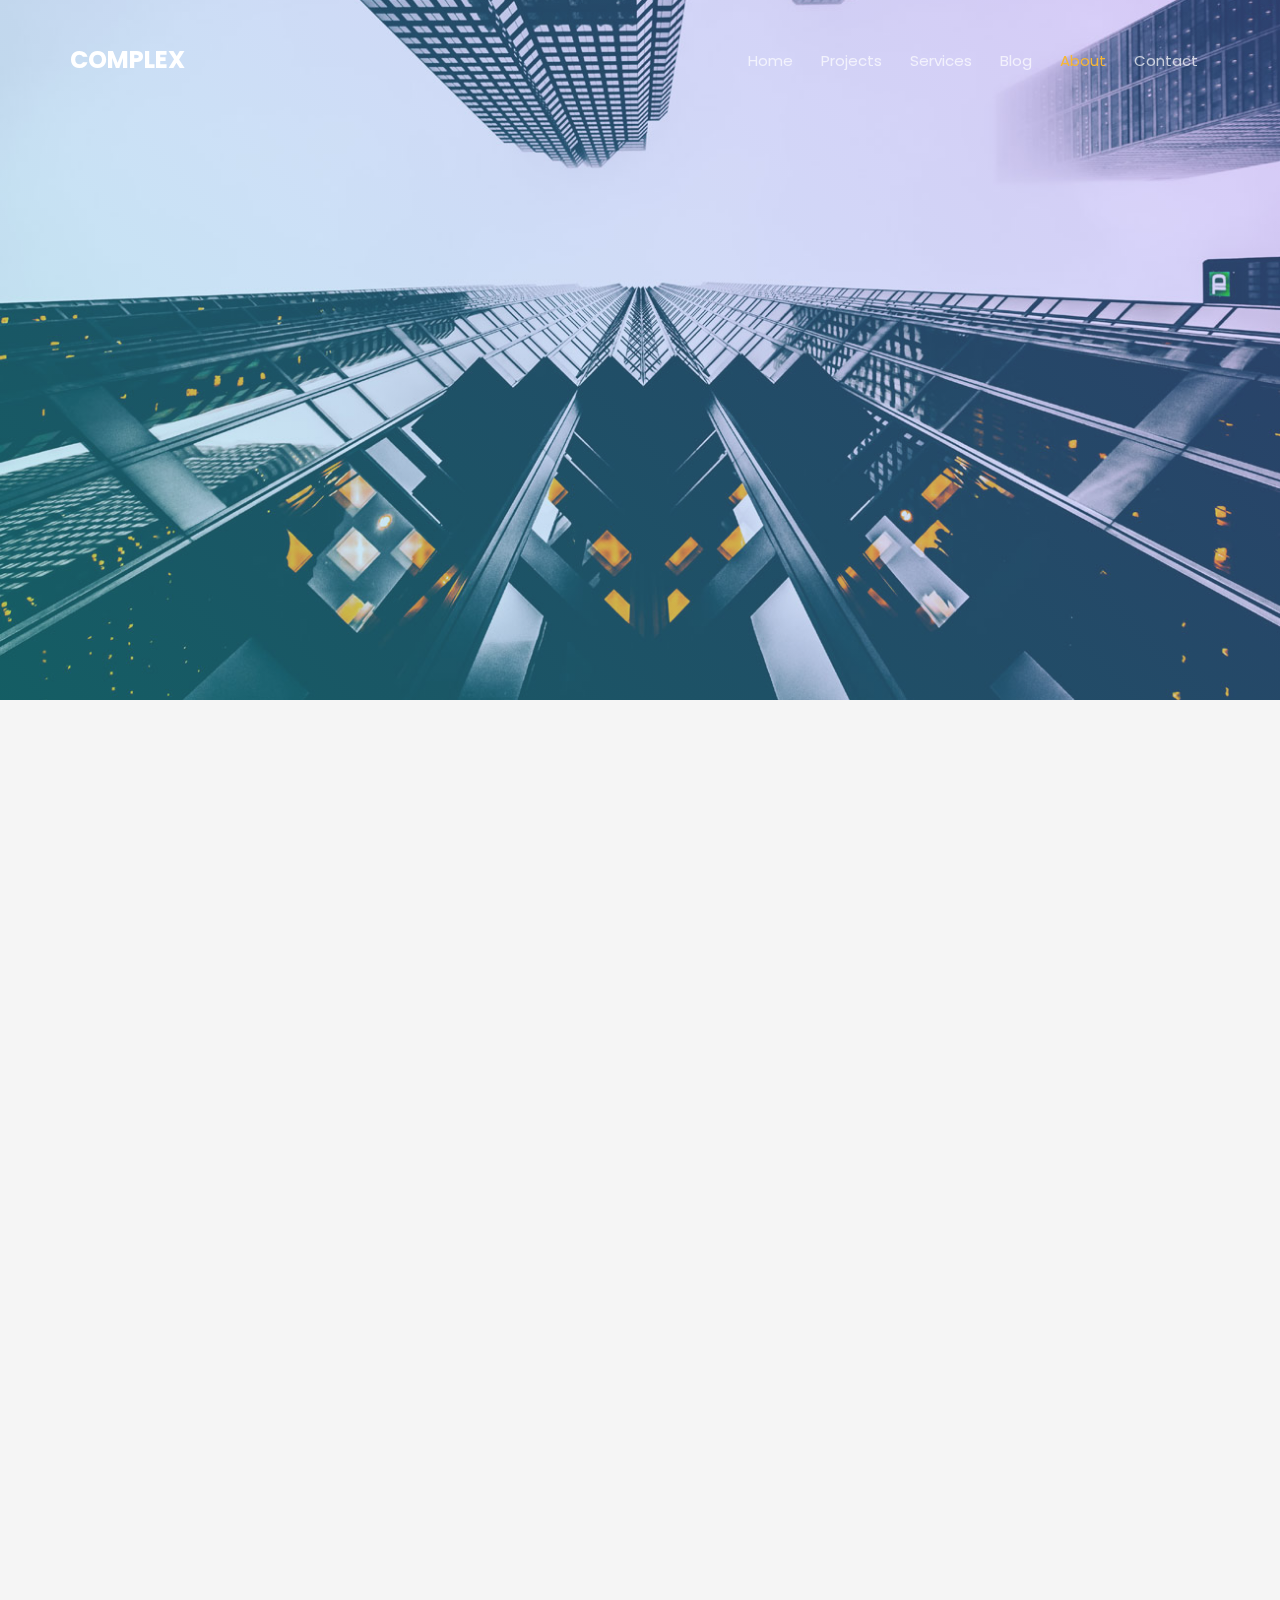
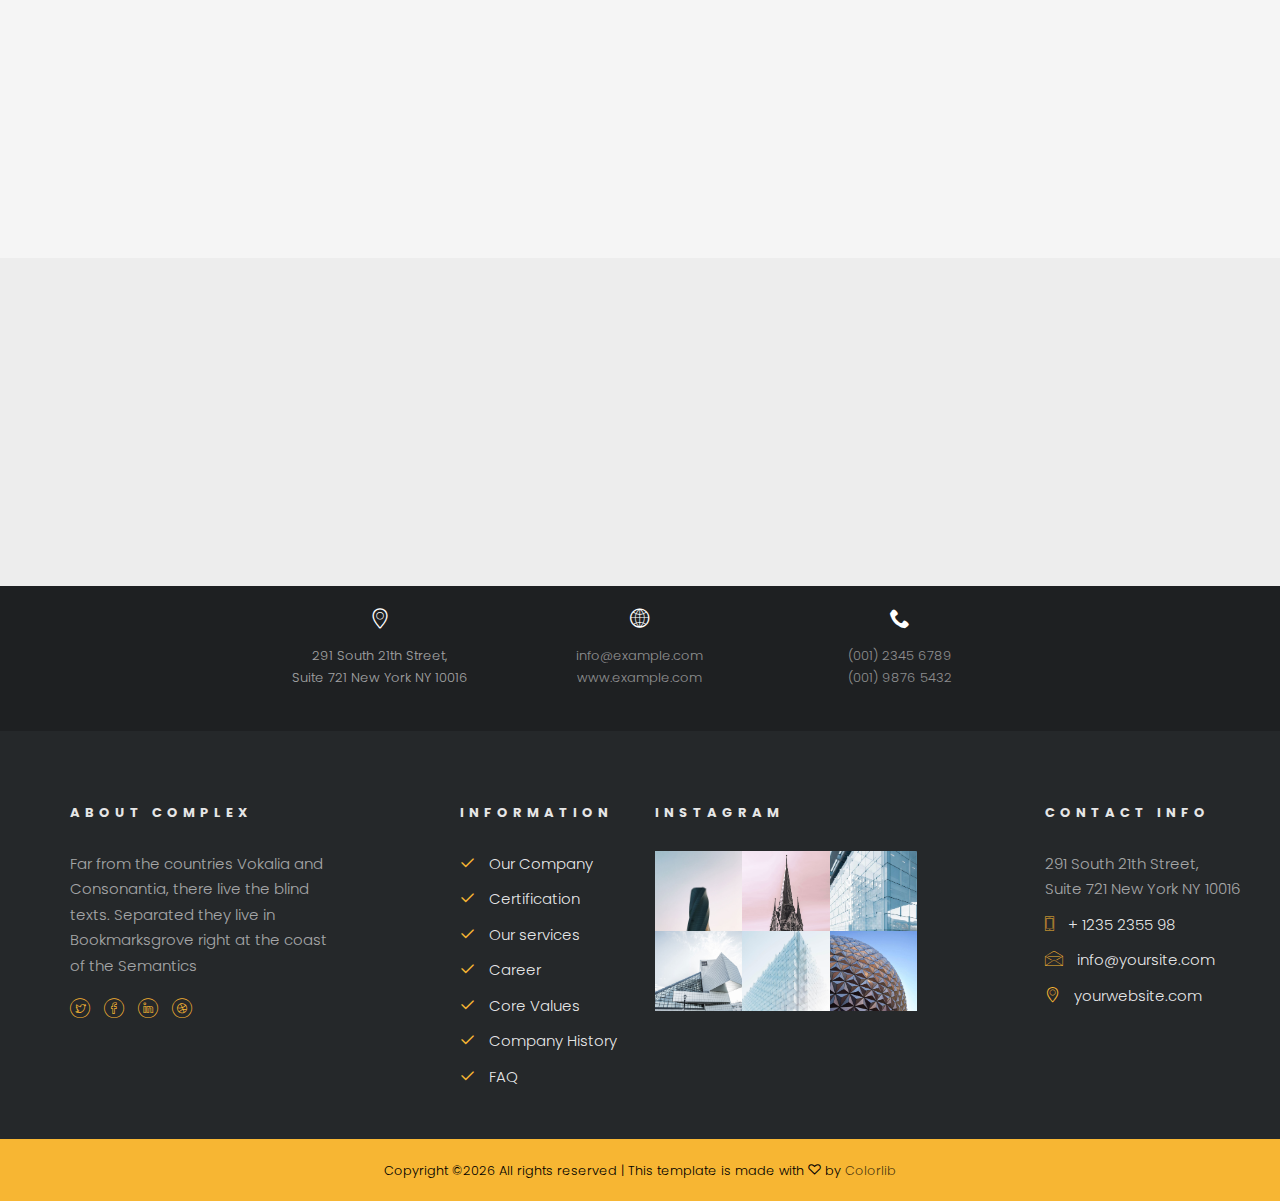
==== about.html @ f9a6f70c "First Commit" ====
<!DOCTYPE HTML>
<html>
	<head>
	<meta charset="utf-8">
	<meta http-equiv="X-UA-Compatible" content="IE=edge">
	<title>Complex Template</title>
	<meta name="viewport" content="width=device-width, initial-scale=1">
	<meta name="description" content="" />
	<meta name="keywords" content="" />
	<meta name="author" content="" />

  <!-- Facebook and Twitter integration -->
	<meta property="og:title" content=""/>
	<meta property="og:image" content=""/>
	<meta property="og:url" content=""/>
	<meta property="og:site_name" content=""/>
	<meta property="og:description" content=""/>
	<meta name="twitter:title" content="" />
	<meta name="twitter:image" content="" />
	<meta name="twitter:url" content="" />
	<meta name="twitter:card" content="" />

	<link href="https://fonts.googleapis.com/css?family=Poppins:200,300,400,500,700" rel="stylesheet">
	
	<!-- Animate.css -->
	<link rel="stylesheet" href="css/animate.css">
	<!-- Icomoon Icon Fonts-->
	<link rel="stylesheet" href="css/icomoon.css">
	<!-- Bootstrap  -->
	<link rel="stylesheet" href="css/bootstrap.css">

	<!-- Magnific Popup -->
	<link rel="stylesheet" href="css/magnific-popup.css">

	<!-- Flexslider  -->
	<link rel="stylesheet" href="css/flexslider.css">

	<!-- Owl Carousel -->
	<link rel="stylesheet" href="css/owl.carousel.min.css">
	<link rel="stylesheet" href="css/owl.theme.default.min.css">
	
	<!-- Flaticons  -->
	<link rel="stylesheet" href="fonts/flaticon/font/flaticon.css">

	<!-- Theme style  -->
	<link rel="stylesheet" href="css/style.css">

	<!-- Modernizr JS -->
	<script src="js/modernizr-2.6.2.min.js"></script>
	<!-- FOR IE9 below -->
	<!--[if lt IE 9]>
	<script src="js/respond.min.js"></script>
	<![endif]-->

	</head>
	<body>
		
	<div class="colorlib-loader"></div>

	<div id="page">
		<nav class="colorlib-nav" role="navigation">
			<div class="top-menu">
				<div class="container">
					<div class="row">
						<div class="col-xs-2">
							<div id="colorlib-logo"><a href="index.html">Complex</a></div>
						</div>
						<div class="col-xs-10 text-right menu-1">
							<ul>
								<li><a href="index.html">Home</a></li>
								<li class="has-dropdown">
									<a href="project.html">Projects</a>
									<ul class="dropdown">
										<li><a href="#">Commercial</a></li>
										<li><a href="#">Apartment</a></li>
										<li><a href="#">House</a></li>
										<li><a href="#">Building</a></li>
									</ul>
								</li>
								<li><a href="services.html">Services</a></li>
								<li><a href="blog.html">Blog</a></li>
								<li class="active"><a href="about.html">About</a></li>
								<li><a href="contact.html">Contact</a></li>
							</ul>
						</div>
					</div>
				</div>
			</div>
		</nav>
		<aside id="colorlib-hero">
			<div class="flexslider">
				<ul class="slides">
			   	<li style="background-image: url(images/cover_img_3.jpg);">
			   		<div class="overlay"></div>
			   		<div class="container-fluid">
			   			<div class="row">
				   			<div class="col-md-8 col-sm-12 col-md-offset-2 slider-text">
				   				<div class="slider-text-inner text-center">
				   					<h1>About us</h1>
				   					<h2><a href="index.html">Home</a> - About</h2>
				   				</div>
				   			</div>
				   		</div>
			   		</div>
			   	</li>
			  	</ul>
		  	</div>
		</aside>
		
		<div id="colorlib-about">
			<div class="container">
				<div class="row row-pb-lg">
					<div class="col-md-6 animate-box">
						<div class="about-desc">
							<h3>About Complex</h3>
							<p>The Big Oxmox advised her not to do so, because there were thousands of bad Commas, wild Question Marks and devious Semikoli, but the Little Blind Text didn’t listen. She packed her seven versalia, put her initial into the belt and made herself on the way.</p>
							<p>A small river named Duden flows by their place and supplies it with the necessary regelialia. It is a paradisematic country, in which roasted parts of sentences fly into your mouth.</p>
						</div>
					</div>
					<div class="col-md-6 animate-box">
						<div class="fancy-collapse-panel">
                     <div class="panel-group" id="accordion" role="tablist" aria-multiselectable="true">
								<div class="panel panel-default">
									<div class="panel-heading" role="tab" id="headingOne">
										<h4 class="panel-title">
										   <a data-toggle="collapse" data-parent="#accordion" href="#collapseOne" aria-expanded="true" aria-controls="collapseOne">Who we are
										   </a>
										</h4>
									</div>
									<div id="collapseOne" class="panel-collapse collapse in" role="tabpanel" aria-labelledby="headingOne">
										<div class="panel-body">
										   <p>Far far away, behind the word <strong>mountains</strong>, far from the countries Vokalia and Consonantia, there live the blind texts. Separated they live in Bookmarksgrove right at the coast of the Semantics, a large language ocean.</p>
										</div>
									</div>
								</div>
								<div class="panel panel-default">
									<div class="panel-heading" role="tab" id="headingTwo">
										<h4 class="panel-title">
										   <a class="collapsed" data-toggle="collapse" data-parent="#accordion" href="#collapseTwo" aria-expanded="false" aria-controls="collapseTwo">What we do?
										   </a>
										</h4>
									</div>
								 	<div id="collapseTwo" class="panel-collapse collapse" role="tabpanel" aria-labelledby="headingTwo">
										<div class="panel-body">
										   <p>Far far away, behind the word <strong>mountains</strong>, far from the countries Vokalia and Consonantia, there live the blind texts. Separated they live in Bookmarksgrove right at the coast of the Semantics, a large language ocean.</p>
									 	</div>
									</div>
								</div>
                     	<div class="panel panel-default">
                         	<div class="panel-heading" role="tab" id="headingThree">
                             	<h4 class="panel-title">
                                 <a class="collapsed" data-toggle="collapse" data-parent="#accordion" href="#collapseThree" aria-expanded="false" aria-controls="collapseThree">Why Choose us
                                 </a>
                             	</h4>
                         	</div>
                         	<div id="collapseThree" class="panel-collapse collapse" role="tabpanel" aria-labelledby="headingThree">
                             	<div class="panel-body">
                                 <p>Far far away, behind the word <strong>mountains</strong>, far from the countries Vokalia and Consonantia, there live the blind texts. Separated they live in Bookmarksgrove right at the coast of the Semantics, a large language ocean.</p>	
                              </div>
                           </div>
                        </div>
                     </div>
                  </div>
					</div>
				</div>
				<div class="row">
					<div class="col-md-8 col-md-offset-2 text-center colorlib-heading animate-box">
						<h2>Our Team</h2>
						<p>Even the all-powerful Pointing has no control about the blind texts it is an almost unorthographic life One day however a small line of blind text by the name</p>
					</div>
				</div>
				<div class="row">
					<div class="col-md-3 animate-box">
						<a href="#" class="staff-img staff-img2" style="background-image: url(images/person1.jpg);">
							<div class="desc-staff">
								<h3>Ian Moore</h3>
								<span>Electrician</span>
							</div>
						</a>
					</div>
					<div class="col-md-3 animate-box">
						<a href="#" class="staff-img staff-img2" style="background-image: url(images/person2.jpg);">
							<div class="desc-staff">
								<h3>Jack Clark</h3>
								<span>Engineer</span>
							</div>
						</a>
					</div>
					<div class="col-md-3 animate-box">
						<a href="#" class="staff-img staff-img2" style="background-image: url(images/person3.jpg);">
							<div class="desc-staff">
								<h3>Kiven Lewis</h3>
								<span>Architect</span>
							</div>
						</a>
					</div>
					<div class="col-md-3 animate-box">
						<a href="#" class="staff-img staff-img2" style="background-image: url(images/person4.jpg);">
							<div class="desc-staff">
								<h3>Charles Scott</h3>
								<span>Assistant Engineer</span>
							</div>
						</a>
					</div>
				</div>
			</div>
		</div>
	
		<div id="colorlib-subscribe">
			<div class="overlay"></div>
			<div class="container">
				<div class="row">
					<div class="col-md-8 col-md-offset-2 text-center colorlib-heading animate-box">
						<h2>Subscribe Newsletter</h2>
						<p>Subscribe our newsletter and get latest update</p>
					</div>
				</div>
				<div class="row animate-box">
					<div class="col-md-6 col-md-offset-3">
						<div class="row">
							<form class="form-inline qbstp-header-subscribe">
								<div class="col-three-forth">
									<div class="form-group">
										<input type="text" class="form-control" id="email" placeholder="Enter your email">
									</div>
								</div>
								<div class="col-one-third">
									<div class="form-group">
										<button type="submit" class="btn btn-primary">Subscribe Now</button>
									</div>
								</div>
							</form>
						</div>
					</div>
				</div>
			</div>
		</div>
		<footer id="colorlib-footer">
			<div class="contact-information">
				<div class="container">
					<div class="row">
						<div class="col-md-8 col-md-offset-2">
							<div class="row">
								<div class="col-md-4 text-center">
									<div class="info-wrap">
										<span class="icon"><i class="icon-location4"></i></span>
										<p>291 South 21th Street, <br> Suite 721 New York NY 10016</p>
									</div>
								</div>
								<div class="col-md-4 text-center">
									<div class="info-wrap">
										<span class="icon"><i class="icon-world"></i></span>
										<p><a href="#">info@example.com</a> <br> <a href="#">www.example.com</a></p>
									</div>
								</div>
								<div class="col-md-4 text-center">
									<div class="info-wrap">
										<span class="icon"><i class="icon-phone2"></i></span>
										<p><a href="#">(001) 2345 6789</a> <br> <a href="#">(001) 9876 5432</a></p>
									</div>
								</div>
							</div>
						</div>
					</div>
				</div>
			</div>
			<div class="container">
				<div class="row row-pb-md">
					<div class="col-md-3 colorlib-widget">
						<h4>About Complex</h4>
						<p>Far from the countries Vokalia and Consonantia, there live the blind texts. Separated they live in Bookmarksgrove right at the coast of the Semantics</p>
						<p>
							<ul class="colorlib-social-icons">
								<li><a href="#"><i class="icon-twitter"></i></a></li>
								<li><a href="#"><i class="icon-facebook"></i></a></li>
								<li><a href="#"><i class="icon-linkedin"></i></a></li>
								<li><a href="#"><i class="icon-dribbble"></i></a></li>
							</ul>
						</p>
					</div>
					<div class="col-md-3 col-md-push-1 colorlib-widget">
						<h4>Information</h4>
						<p>
							<ul class="colorlib-footer-links">
								<li><a href="#"><i class="icon-check"></i> Our Company</a></li>
								<li><a href="#"><i class="icon-check"></i> Certification</a></li>
								<li><a href="#"><i class="icon-check"></i> Our services</a></li>
								<li><a href="#"><i class="icon-check"></i> Career</a></li>
								<li><a href="#"><i class="icon-check"></i> Core Values</a></li>
								<li><a href="#"><i class="icon-check"></i> Company History</a></li>
								<li><a href="#"><i class="icon-check"></i> FAQ</a></li>
							</ul>
						</p>
					</div>

					<div class="col-md-3 colorlib-widget">
						<h4>Instagram</h4>
						<div class="instagram">
							<a href="#" class="insta-img" style="background-image: url(images/building-1.jpg);"></a>
							<a href="#" class="insta-img" style="background-image: url(images/building-2.jpg);"></a>
							<a href="#" class="insta-img" style="background-image: url(images/building-3.jpg);"></a>
							<a href="#" class="insta-img" style="background-image: url(images/building-4.jpg);"></a>
							<a href="#" class="insta-img" style="background-image: url(images/building-5.jpg);"></a>
							<a href="#" class="insta-img" style="background-image: url(images/building-6.jpg);"></a>
						</div>
					</div>

					<div class="col-md-3 col-md-push-1 colorlib-widget">
						<h4>Contact Info</h4>
						<ul class="colorlib-footer-links">
							<li>291 South 21th Street, <br> Suite 721 New York NY 10016</li>
							<li><a href="tel://1234567920"><i class="icon-phone"></i> + 1235 2355 98</a></li>
							<li><a href="mailto:info@yoursite.com"><i class="icon-envelope"></i> info@yoursite.com</a></li>
							<li><a href="http://luxehotel.com"><i class="icon-location4"></i> yourwebsite.com</a></li>
						</ul>
					</div>
				</div>
			</div>
			<div class="copy">
				<div class="container">
					<div class="row">
						<div class="col-md-12 text-center">
							<p>
								<small class="block">
									<!-- Link back to Colorlib can't be removed. Template is licensed under CC BY 3.0. -->
Copyright &copy;<script>document.write(new Date().getFullYear());</script> All rights reserved | This template is made with <i class="icon-heart3" aria-hidden="true"></i> by <a href="https://colorlib.com" target="_blank">Colorlib</a>
<!-- Link back to Colorlib can't be removed. Template is licensed under CC BY 3.0. -->
								</small>
							</p>
						</div>
					</div>
				</div>
			</div>
		</footer>
	</div>

	<div class="gototop js-top">
		<a href="#" class="js-gotop"><i class="icon-arrow-up2"></i></a>
	</div>
	
	<!-- jQuery -->
	<script src="js/jquery.min.js"></script>
	<!-- jQuery Easing -->
	<script src="js/jquery.easing.1.3.js"></script>
	<!-- Bootstrap -->
	<script src="js/bootstrap.min.js"></script>
	<!-- Waypoints -->
	<script src="js/jquery.waypoints.min.js"></script>
	<!-- Stellar Parallax -->
	<script src="js/jquery.stellar.min.js"></script>
	<!-- Flexslider -->
	<script src="js/jquery.flexslider-min.js"></script>
	<!-- Owl carousel -->
	<script src="js/owl.carousel.min.js"></script>
	<!-- Magnific Popup -->
	<script src="js/jquery.magnific-popup.min.js"></script>
	<script src="js/magnific-popup-options.js"></script>
	<!-- Counters -->
	<script src="js/jquery.countTo.js"></script>
	<!-- Main -->
	<script src="js/main.js"></script>

	</body>
</html>
---- css/icomoon.css ----
@font-face {
  font-family: 'icomoon';
  src:  url('fonts/icomoon.eot?5j2n32');
  src:  url('fonts/icomoon.eot?5j2n32#iefix') format('embedded-opentype'),
    url('fonts/icomoon.ttf?5j2n32') format('truetype'),
    url('fonts/icomoon.woff?5j2n32') format('woff'),
    url('fonts/icomoon.svg?5j2n32#icomoon') format('svg');
  font-weight: normal;
  font-style: normal;
}

[class^="icon-"], [class*=" icon-"] {
  /* use !important to prevent issues with browser extensions that change fonts */
  font-family: 'icomoon' !important;
  speak: none;
  font-style: normal;
  font-weight: normal;
  font-variant: normal;
  text-transform: none;
  line-height: 1;

  /* Better Font Rendering =========== */
  -webkit-font-smoothing: antialiased;
  -moz-osx-font-smoothing: grayscale;
}

.icon-eye2:before {
  content: "\e064";
}
.icon-paper-clip:before {
  content: "\e065";
}
.icon-mail5:before {
  content: "\e066";
}
.icon-toggle:before {
  content: "\e067";
}
.icon-layout:before {
  content: "\e068";
}
.icon-link2:before {
  content: "\e069";
}
.icon-bell2:before {
  content: "\e06a";
}
.icon-lock3:before {
  content: "\e06b";
}
.icon-unlock:before {
  content: "\e06c";
}
.icon-ribbon2:before {
  content: "\e06d";
}
.icon-image2:before {
  content: "\e06e";
}
.icon-signal:before {
  content: "\e06f";
}
.icon-target3:before {
  content: "\e070";
}
.icon-clipboard3:before {
  content: "\e071";
}
.icon-clock3:before {
  content: "\e072";
}
.icon-watch:before {
  content: "\e073";
}
.icon-air-play:before {
  content: "\e074";
}
.icon-camera3:before {
  content: "\e075";
}
.icon-video2:before {
  content: "\e076";
}
.icon-disc:before {
  content: "\e077";
}
.icon-printer3:before {
  content: "\e078";
}
.icon-monitor:before {
  content: "\e079";
}
.icon-server:before {
  content: "\e07a";
}
.icon-cog2:before {
  content: "\e07b";
}
.icon-heart3:before {
  content: "\e07c";
}
.icon-paragraph:before {
  content: "\e07d";
}
.icon-align-justify:before {
  content: "\e07e";
}
.icon-align-left:before {
  content: "\e07f";
}
.icon-align-center:before {
  content: "\e080";
}
.icon-align-right:before {
  content: "\e081";
}
.icon-book2:before {
  content: "\e082";
}
.icon-layers2:before {
  content: "\e083";
}
.icon-stack2:before {
  content: "\e084";
}
.icon-stack-2:before {
  content: "\e085";
}
.icon-paper:before {
  content: "\e086";
}
.icon-paper-stack:before {
  content: "\e087";
}
.icon-search3:before {
  content: "\e088";
}
.icon-zoom-in2:before {
  content: "\e089";
}
.icon-zoom-out2:before {
  content: "\e08a";
}
.icon-reply2:before {
  content: "\e08b";
}
.icon-circle-plus:before {
  content: "\e08c";
}
.icon-circle-minus:before {
  content: "\e08d";
}
.icon-circle-check:before {
  content: "\e08e";
}
.icon-circle-cross:before {
  content: "\e08f";
}
.icon-square-plus:before {
  content: "\e090";
}
.icon-square-minus:before {
  content: "\e091";
}
.icon-square-check:before {
  content: "\e092";
}
.icon-square-cross:before {
  content: "\e093";
}
.icon-microphone:before {
  content: "\e094";
}
.icon-record:before {
  content: "\e095";
}
.icon-skip-back:before {
  content: "\e096";
}
.icon-rewind:before {
  content: "\e097";
}
.icon-play4:before {
  content: "\e098";
}
.icon-pause3:before {
  content: "\e099";
}
.icon-stop3:before {
  content: "\e09a";
}
.icon-fast-forward:before {
  content: "\e09b";
}
.icon-skip-forward:before {
  content: "\e09c";
}
.icon-shuffle2:before {
  content: "\e09d";
}
.icon-repeat:before {
  content: "\e09e";
}
.icon-folder2:before {
  content: "\e09f";
}
.icon-umbrella:before {
  content: "\e0a0";
}
.icon-moon:before {
  content: "\e0a1";
}
.icon-thermometer:before {
  content: "\e0a2";
}
.icon-drop:before {
  content: "\e0a3";
}
.icon-sun2:before {
  content: "\e0a4";
}
.icon-cloud3:before {
  content: "\e0a5";
}
.icon-cloud-upload2:before {
  content: "\e0a6";
}
.icon-cloud-download2:before {
  content: "\e0a7";
}
.icon-upload4:before {
  content: "\e0a8";
}
.icon-download4:before {
  content: "\e0a9";
}
.icon-location3:before {
  content: "\e0aa";
}
.icon-location-2:before {
  content: "\e0ab";
}
.icon-map3:before {
  content: "\e0ac";
}
.icon-battery:before {
  content: "\e0ad";
}
.icon-head:before {
  content: "\e0ae";
}
.icon-briefcase3:before {
  content: "\e0af";
}
.icon-speech-bubble:before {
  content: "\e0b0";
}
.icon-anchor2:before {
  content: "\e0b1";
}
.icon-globe2:before {
  content: "\e0b2";
}
.icon-box:before {
  content: "\e0b3";
}
.icon-reload:before {
  content: "\e0b4";
}
.icon-share3:before {
  content: "\e0b5";
}
.icon-marquee:before {
  content: "\e0b6";
}
.icon-marquee-plus:before {
  content: "\e0b7";
}
.icon-marquee-minus:before {
  content: "\e0b8";
}
.icon-tag:before {
  content: "\e0b9";
}
.icon-power2:before {
  content: "\e0ba";
}
.icon-command2:before {
  content: "\e0bb";
}
.icon-alt:before {
  content: "\e0bc";
}
.icon-esc:before {
  content: "\e0bd";
}
.icon-bar-graph:before {
  content: "\e0be";
}
.icon-bar-graph-2:before {
  content: "\e0bf";
}
.icon-pie-graph:before {
  content: "\e0c0";
}
.icon-star:before {
  content: "\e0c1";
}
.icon-arrow-left3:before {
  content: "\e0c2";
}
.icon-arrow-right3:before {
  content: "\e0c3";
}
.icon-arrow-up3:before {
  content: "\e0c4";
}
.icon-arrow-down3:before {
  content: "\e0c5";
}
.icon-volume:before {
  content: "\e0c6";
}
.icon-mute:before {
  content: "\e0c7";
}
.icon-content-right:before {
  content: "\e100";
}
.icon-content-left:before {
  content: "\e101";
}
.icon-grid2:before {
  content: "\e102";
}
.icon-grid-2:before {
  content: "\e103";
}
.icon-columns:before {
  content: "\e104";
}
.icon-loader:before {
  content: "\e105";
}
.icon-bag:before {
  content: "\e106";
}
.icon-ban:before {
  content: "\e107";
}
.icon-flag3:before {
  content: "\e108";
}
.icon-trash:before {
  content: "\e109";
}
.icon-expand2:before {
  content: "\e110";
}
.icon-contract:before {
  content: "\e111";
}
.icon-maximize:before {
  content: "\e112";
}
.icon-minimize:before {
  content: "\e113";
}
.icon-plus2:before {
  content: "\e114";
}
.icon-minus2:before {
  content: "\e115";
}
.icon-check:before {
  content: "\e116";
}
.icon-cross2:before {
  content: "\e117";
}
.icon-move:before {
  content: "\e118";
}
.icon-delete:before {
  content: "\e119";
}
.icon-menu5:before {
  content: "\e120";
}
.icon-archive:before {
  content: "\e121";
}
.icon-inbox:before {
  content: "\e122";
}
.icon-outbox:before {
  content: "\e123";
}
.icon-file:before {
  content: "\e124";
}
.icon-file-add:before {
  content: "\e125";
}
.icon-file-subtract:before {
  content: "\e126";
}
.icon-help:before {
  content: "\e127";
}
.icon-open:before {
  content: "\e128";
}
.icon-ellipsis:before {
  content: "\e129";
}
.icon-heart4:before {
  content: "\e900";
}
.icon-cloud4:before {
  content: "\e901";
}
.icon-star2:before {
  content: "\e902";
}
.icon-tv2:before {
  content: "\e903";
}
.icon-sound:before {
  content: "\e904";
}
.icon-video3:before {
  content: "\e905";
}
.icon-trash2:before {
  content: "\e906";
}
.icon-user2:before {
  content: "\e907";
}
.icon-key3:before {
  content: "\e908";
}
.icon-search4:before {
  content: "\e909";
}
.icon-settings:before {
  content: "\e90a";
}
.icon-camera4:before {
  content: "\e90b";
}
.icon-tag2:before {
  content: "\e90c";
}
.icon-lock4:before {
  content: "\e90d";
}
.icon-bulb:before {
  content: "\e90e";
}
.icon-pen2:before {
  content: "\e90f";
}
.icon-diamond:before {
  content: "\e910";
}
.icon-display2:before {
  content: "\e911";
}
.icon-location4:before {
  content: "\e912";
}
.icon-eye3:before {
  content: "\e913";
}
.icon-bubble3:before {
  content: "\e914";
}
.icon-stack3:before {
  content: "\e915";
}
.icon-cup:before {
  content: "\e916";
}
.icon-phone3:before {
  content: "\e917";
}
.icon-news:before {
  content: "\e918";
}
.icon-mail6:before {
  content: "\e919";
}
.icon-like:before {
  content: "\e91a";
}
.icon-photo:before {
  content: "\e91b";
}
.icon-note:before {
  content: "\e91c";
}
.icon-clock4:before {
  content: "\e91d";
}
.icon-paperplane:before {
  content: "\e91e";
}
.icon-params:before {
  content: "\e91f";
}
.icon-banknote:before {
  content: "\e920";
}
.icon-data:before {
  content: "\e921";
}
.icon-music2:before {
  content: "\e922";
}
.icon-megaphone2:before {
  content: "\e923";
}
.icon-study:before {
  content: "\e924";
}
.icon-lab2:before {
  content: "\e925";
}
.icon-food:before {
  content: "\e926";
}
.icon-t-shirt:before {
  content: "\e927";
}
.icon-fire2:before {
  content: "\e928";
}
.icon-clip:before {
  content: "\e929";
}
.icon-shop:before {
  content: "\e92a";
}
.icon-calendar3:before {
  content: "\e92b";
}
.icon-wallet2:before {
  content: "\e92c";
}
.icon-vynil:before {
  content: "\e92d";
}
.icon-truck2:before {
  content: "\e92e";
}
.icon-world:before {
  content: "\e92f";
}
.icon-mobile:before {
  content: "\e000";
}
.icon-laptop:before {
  content: "\e001";
}
.icon-desktop:before {
  content: "\e002";
}
.icon-tablet:before {
  content: "\e003";
}
.icon-phone:before {
  content: "\e004";
}
.icon-document:before {
  content: "\e005";
}
.icon-documents:before {
  content: "\e006";
}
.icon-search:before {
  content: "\e007";
}
.icon-clipboard:before {
  content: "\e008";
}
.icon-newspaper:before {
  content: "\e009";
}
.icon-notebook:before {
  content: "\e00a";
}
.icon-book-open:before {
  content: "\e00b";
}
.icon-browser:before {
  content: "\e00c";
}
.icon-calendar:before {
  content: "\e00d";
}
.icon-presentation:before {
  content: "\e00e";
}
.icon-picture:before {
  content: "\e00f";
}
.icon-pictures:before {
  content: "\e010";
}
.icon-video:before {
  content: "\e011";
}
.icon-camera:before {
  content: "\e012";
}
.icon-printer:before {
  content: "\e013";
}
.icon-toolbox:before {
  content: "\e014";
}
.icon-briefcase:before {
  content: "\e015";
}
.icon-wallet:before {
  content: "\e016";
}
.icon-gift:before {
  content: "\e017";
}
.icon-bargraph:before {
  content: "\e018";
}
.icon-grid:before {
  content: "\e019";
}
.icon-expand:before {
  content: "\e01a";
}
.icon-focus:before {
  content: "\e01b";
}
.icon-edit:before {
  content: "\e01c";
}
.icon-adjustments:before {
  content: "\e01d";
}
.icon-ribbon:before {
  content: "\e01e";
}
.icon-hourglass:before {
  content: "\e01f";
}
.icon-lock:before {
  content: "\e020";
}
.icon-megaphone:before {
  content: "\e021";
}
.icon-shield:before {
  content: "\e022";
}
.icon-trophy:before {
  content: "\e023";
}
.icon-flag:before {
  content: "\e024";
}
.icon-map:before {
  content: "\e025";
}
.icon-puzzle:before {
  content: "\e026";
}
.icon-basket:before {
  content: "\e027";
}
.icon-envelope:before {
  content: "\e028";
}
.icon-streetsign:before {
  content: "\e029";
}
.icon-telescope:before {
  content: "\e02a";
}
.icon-gears:before {
  content: "\e02b";
}
.icon-key:before {
  content: "\e02c";
}
.icon-paperclip:before {
  content: "\e02d";
}
.icon-attachment:before {
  content: "\e02e";
}
.icon-pricetags:before {
  content: "\e02f";
}
.icon-lightbulb:before {
  content: "\e030";
}
.icon-layers:before {
  content: "\e031";
}
.icon-pencil:before {
  content: "\e032";
}
.icon-tools:before {
  content: "\e033";
}
.icon-tools-2:before {
  content: "\e034";
}
.icon-scissors:before {
  content: "\e035";
}
.icon-paintbrush:before {
  content: "\e036";
}
.icon-magnifying-glass:before {
  content: "\e037";
}
.icon-circle-compass:before {
  content: "\e038";
}
.icon-linegraph:before {
  content: "\e039";
}
.icon-mic:before {
  content: "\e03a";
}
.icon-strategy:before {
  content: "\e03b";
}
.icon-beaker:before {
  content: "\e03c";
}
.icon-caution:before {
  content: "\e03d";
}
.icon-recycle:before {
  content: "\e03e";
}
.icon-anchor:before {
  content: "\e03f";
}
.icon-profile-male:before {
  content: "\e040";
}
.icon-profile-female:before {
  content: "\e041";
}
.icon-bike:before {
  content: "\e042";
}
.icon-wine:before {
  content: "\e043";
}
.icon-hotairballoon:before {
  content: "\e044";
}
.icon-globe:before {
  content: "\e045";
}
.icon-genius:before {
  content: "\e046";
}
.icon-map-pin:before {
  content: "\e047";
}
.icon-dial:before {
  content: "\e048";
}
.icon-chat:before {
  content: "\e049";
}
.icon-heart:before {
  content: "\e04a";
}
.icon-cloud:before {
  content: "\e04b";
}
.icon-upload:before {
  content: "\e04c";
}
.icon-download:before {
  content: "\e04d";
}
.icon-target:before {
  content: "\e04e";
}
.icon-hazardous:before {
  content: "\e04f";
}
.icon-piechart:before {
  content: "\e050";
}
.icon-speedometer:before {
  content: "\e051";
}
.icon-global:before {
  content: "\e052";
}
.icon-compass:before {
  content: "\e053";
}
.icon-lifesaver:before {
  content: "\e054";
}
.icon-clock:before {
  content: "\e055";
}
.icon-aperture:before {
  content: "\e056";
}
.icon-quote:before {
  content: "\e057";
}
.icon-scope:before {
  content: "\e058";
}
.icon-alarmclock:before {
  content: "\e059";
}
.icon-refresh:before {
  content: "\e05a";
}
.icon-happy:before {
  content: "\e05b";
}
.icon-sad:before {
  content: "\e05c";
}
.icon-facebook:before {
  content: "\e05d";
}
.icon-twitter:before {
  content: "\e05e";
}
.icon-googleplus:before {
  content: "\e05f";
}
.icon-rss:before {
  content: "\e060";
}
.icon-tumblr:before {
  content: "\e061";
}
.icon-linkedin:before {
  content: "\e062";
}
.icon-dribbble:before {
  content: "\e063";
}
.icon-home:before {
  content: "\e930";
}
.icon-home2:before {
  content: "\e931";
}
.icon-home3:before {
  content: "\e932";
}
.icon-office:before {
  content: "\e933";
}
.icon-newspaper2:before {
  content: "\e934";
}
.icon-pencil2:before {
  content: "\e935";
}
.icon-pencil22:before {
  content: "\e936";
}
.icon-quill:before {
  content: "\e937";
}
.icon-pen:before {
  content: "\e938";
}
.icon-blog:before {
  content: "\e939";
}
.icon-eyedropper:before {
  content: "\e93a";
}
.icon-droplet:before {
  content: "\e93b";
}
.icon-paint-format:before {
  content: "\e93c";
}
.icon-image:before {
  content: "\e93d";
}
.icon-images:before {
  content: "\e93e";
}
.icon-camera2:before {
  content: "\e93f";
}
.icon-headphones:before {
  content: "\e940";
}
.icon-music:before {
  content: "\e941";
}
.icon-play:before {
  content: "\e942";
}
.icon-film:before {
  content: "\e943";
}
.icon-video-camera:before {
  content: "\e944";
}
.icon-dice:before {
  content: "\e945";
}
.icon-pacman:before {
  content: "\e946";
}
.icon-spades:before {
  content: "\e947";
}
.icon-clubs:before {
  content: "\e948";
}
.icon-diamonds:before {
  content: "\e949";
}
.icon-bullhorn:before {
  content: "\e94a";
}
.icon-connection:before {
  content: "\e94b";
}
.icon-podcast:before {
  content: "\e94c";
}
.icon-feed:before {
  content: "\e94d";
}
.icon-mic2:before {
  content: "\e94e";
}
.icon-book:before {
  content: "\e94f";
}
.icon-books:before {
  content: "\e950";
}
.icon-library:before {
  content: "\e951";
}
.icon-file-text:before {
  content: "\e952";
}
.icon-profile:before {
  content: "\e953";
}
.icon-file-empty:before {
  content: "\e954";
}
.icon-files-empty:before {
  content: "\e955";
}
.icon-file-text2:before {
  content: "\e956";
}
.icon-file-picture:before {
  content: "\e957";
}
.icon-file-music:before {
  content: "\e958";
}
.icon-file-play:before {
  content: "\e959";
}
.icon-file-video:before {
  content: "\e95a";
}
.icon-file-zip:before {
  content: "\e95b";
}
.icon-copy:before {
  content: "\e95c";
}
.icon-paste:before {
  content: "\e95d";
}
.icon-stack:before {
  content: "\e95e";
}
.icon-folder:before {
  content: "\e95f";
}
.icon-folder-open:before {
  content: "\e960";
}
.icon-folder-plus:before {
  content: "\e961";
}
.icon-folder-minus:before {
  content: "\e962";
}
.icon-folder-download:before {
  content: "\e963";
}
.icon-folder-upload:before {
  content: "\e964";
}
.icon-price-tag:before {
  content: "\e965";
}
.icon-price-tags:before {
  content: "\e966";
}
.icon-barcode:before {
  content: "\e967";
}
.icon-qrcode:before {
  content: "\e968";
}
.icon-ticket:before {
  content: "\e969";
}
.icon-cart:before {
  content: "\e96a";
}
.icon-coin-dollar:before {
  content: "\e96b";
}
.icon-coin-euro:before {
  content: "\e96c";
}
.icon-coin-pound:before {
  content: "\e96d";
}
.icon-coin-yen:before {
  content: "\e96e";
}
.icon-credit-card:before {
  content: "\e96f";
}
.icon-calculator:before {
  content: "\e970";
}
.icon-lifebuoy:before {
  content: "\e971";
}
.icon-phone2:before {
  content: "\e972";
}
.icon-phone-hang-up:before {
  content: "\e973";
}
.icon-address-book:before {
  content: "\e974";
}
.icon-envelop:before {
  content: "\e975";
}
.icon-pushpin:before {
  content: "\e976";
}
.icon-location:before {
  content: "\e977";
}
.icon-location2:before {
  content: "\e978";
}
.icon-compass2:before {
  content: "\e979";
}
.icon-compass22:before {
  content: "\e97a";
}
.icon-map2:before {
  content: "\e97b";
}
.icon-map22:before {
  content: "\e97c";
}
.icon-history:before {
  content: "\e97d";
}
.icon-clock2:before {
  content: "\e97e";
}
.icon-clock22:before {
  content: "\e97f";
}
.icon-alarm:before {
  content: "\e980";
}
.icon-bell:before {
  content: "\e981";
}
.icon-stopwatch:before {
  content: "\e982";
}
.icon-calendar2:before {
  content: "\e983";
}
.icon-printer2:before {
  content: "\e984";
}
.icon-keyboard:before {
  content: "\e985";
}
.icon-display:before {
  content: "\e986";
}
.icon-laptop2:before {
  content: "\e987";
}
.icon-mobile2:before {
  content: "\e988";
}
.icon-mobile22:before {
  content: "\e989";
}
.icon-tablet2:before {
  content: "\e98a";
}
.icon-tv:before {
  content: "\e98b";
}
.icon-drawer:before {
  content: "\e98c";
}
.icon-drawer2:before {
  content: "\e98d";
}
.icon-box-add:before {
  content: "\e98e";
}
.icon-box-remove:before {
  content: "\e98f";
}
.icon-download3:before {
  content: "\e990";
}
.icon-upload2:before {
  content: "\e991";
}
.icon-floppy-disk:before {
  content: "\e992";
}
.icon-drive:before {
  content: "\e993";
}
.icon-database:before {
  content: "\e994";
}
.icon-undo:before {
  content: "\e995";
}
.icon-redo:before {
  content: "\e996";
}
.icon-undo2:before {
  content: "\e997";
}
.icon-redo2:before {
  content: "\e998";
}
.icon-forward:before {
  content: "\e999";
}
.icon-reply:before {
  content: "\e99a";
}
.icon-bubble:before {
  content: "\e99b";
}
.icon-bubbles:before {
  content: "\e99c";
}
.icon-bubbles2:before {
  content: "\e99d";
}
.icon-bubble2:before {
  content: "\e99e";
}
.icon-bubbles3:before {
  content: "\e99f";
}
.icon-bubbles4:before {
  content: "\e9a0";
}
.icon-user:before {
  content: "\e9a1";
}
.icon-users:before {
  content: "\e9a2";
}
.icon-user-plus:before {
  content: "\e9a3";
}
.icon-user-minus:before {
  content: "\e9a4";
}
.icon-user-check:before {
  content: "\e9a5";
}
.icon-user-tie:before {
  content: "\e9a6";
}
.icon-quotes-left:before {
  content: "\e9a7";
}
.icon-quotes-right:before {
  content: "\e9a8";
}
.icon-hour-glass:before {
  content: "\e9a9";
}
.icon-spinner:before {
  content: "\e9aa";
}
.icon-spinner2:before {
  content: "\e9ab";
}
.icon-spinner3:before {
  content: "\e9ac";
}
.icon-spinner4:before {
  content: "\e9ad";
}
.icon-spinner5:before {
  content: "\e9ae";
}
.icon-spinner6:before {
  content: "\e9af";
}
.icon-spinner7:before {
  content: "\e9b0";
}
.icon-spinner8:before {
  content: "\e9b1";
}
.icon-spinner9:before {
  content: "\e9b2";
}
.icon-spinner10:before {
  content: "\e9b3";
}
.icon-spinner11:before {
  content: "\e9b4";
}
.icon-binoculars:before {
  content: "\e9b5";
}
.icon-search2:before {
  content: "\e9b6";
}
.icon-zoom-in:before {
  content: "\e9b7";
}
.icon-zoom-out:before {
  content: "\e9b8";
}
.icon-enlarge:before {
  content: "\e9b9";
}
.icon-shrink:before {
  content: "\e9ba";
}
.icon-enlarge2:before {
  content: "\e9bb";
}
.icon-shrink2:before {
  content: "\e9bc";
}
.icon-key2:before {
  content: "\e9bd";
}
.icon-key22:before {
  content: "\e9be";
}
.icon-lock2:before {
  content: "\e9bf";
}
.icon-unlocked:before {
  content: "\e9c0";
}
.icon-wrench:before {
  content: "\e9c1";
}
.icon-equalizer:before {
  content: "\e9c2";
}
.icon-equalizer2:before {
  content: "\e9c3";
}
.icon-cog:before {
  content: "\e9c4";
}
.icon-cogs:before {
  content: "\e9c5";
}
.icon-hammer:before {
  content: "\e9c6";
}
.icon-magic-wand:before {
  content: "\e9c7";
}
.icon-aid-kit:before {
  content: "\e9c8";
}
.icon-bug:before {
  content: "\e9c9";
}
.icon-pie-chart:before {
  content: "\e9ca";
}
.icon-stats-dots:before {
  content: "\e9cb";
}
.icon-stats-bars:before {
  content: "\e9cc";
}
.icon-stats-bars2:before {
  content: "\e9cd";
}
.icon-trophy2:before {
  content: "\e9ce";
}
.icon-gift2:before {
  content: "\e9cf";
}
.icon-glass:before {
  content: "\e9d0";
}
.icon-glass2:before {
  content: "\e9d1";
}
.icon-mug:before {
  content: "\e9d2";
}
.icon-spoon-knife:before {
  content: "\e9d3";
}
.icon-leaf:before {
  content: "\e9d4";
}
.icon-rocket:before {
  content: "\e9d5";
}
.icon-meter:before {
  content: "\e9d6";
}
.icon-meter2:before {
  content: "\e9d7";
}
.icon-hammer2:before {
  content: "\e9d8";
}
.icon-fire:before {
  content: "\e9d9";
}
.icon-lab:before {
  content: "\e9da";
}
.icon-magnet:before {
  content: "\e9db";
}
.icon-bin:before {
  content: "\e9dc";
}
.icon-bin2:before {
  content: "\e9dd";
}
.icon-briefcase2:before {
  content: "\e9de";
}
.icon-airplane:before {
  content: "\e9df";
}
.icon-truck:before {
  content: "\e9e0";
}
.icon-road:before {
  content: "\e9e1";
}
.icon-accessibility:before {
  content: "\e9e2";
}
.icon-target2:before {
  content: "\e9e3";
}
.icon-shield2:before {
  content: "\e9e4";
}
.icon-power:before {
  content: "\e9e5";
}
.icon-switch:before {
  content: "\e9e6";
}
.icon-power-cord:before {
  content: "\e9e7";
}
.icon-clipboard2:before {
  content: "\e9e8";
}
.icon-list-numbered:before {
  content: "\e9e9";
}
.icon-list:before {
  content: "\e9ea";
}
.icon-list2:before {
  content: "\e9eb";
}
.icon-tree:before {
  content: "\e9ec";
}
.icon-menu:before {
  content: "\e9ed";
}
.icon-menu2:before {
  content: "\e9ee";
}
.icon-menu3:before {
  content: "\e9ef";
}
.icon-menu4:before {
  content: "\e9f0";
}
.icon-cloud2:before {
  content: "\e9f1";
}
.icon-cloud-download:before {
  content: "\e9f2";
}
.icon-cloud-upload:before {
  content: "\e9f3";
}
.icon-cloud-check:before {
  content: "\e9f4";
}
.icon-download2:before {
  content: "\e9f5";
}
.icon-upload22:before {
  content: "\e9f6";
}
.icon-download32:before {
  content: "\e9f7";
}
.icon-upload3:before {
  content: "\e9f8";
}
.icon-sphere:before {
  content: "\e9f9";
}
.icon-earth:before {
  content: "\e9fa";
}
.icon-link:before {
  content: "\e9fb";
}
.icon-flag2:before {
  content: "\e9fc";
}
.icon-attachment2:before {
  content: "\e9fd";
}
.icon-eye:before {
  content: "\e9fe";
}
.icon-eye-plus:before {
  content: "\e9ff";
}
.icon-eye-minus:before {
  content: "\ea00";
}
.icon-eye-blocked:before {
  content: "\ea01";
}
.icon-bookmark:before {
  content: "\ea02";
}
.icon-bookmarks:before {
  content: "\ea03";
}
.icon-sun:before {
  content: "\ea04";
}
.icon-contrast:before {
  content: "\ea05";
}
.icon-brightness-contrast:before {
  content: "\ea06";
}
.icon-star-empty:before {
  content: "\ea07";
}
.icon-star-half:before {
  content: "\ea08";
}
.icon-star-full:before {
  content: "\ea09";
}
.icon-heart2:before {
  content: "\ea0a";
}
.icon-heart-broken:before {
  content: "\ea0b";
}
.icon-man:before {
  content: "\ea0c";
}
.icon-woman:before {
  content: "\ea0d";
}
.icon-man-woman:before {
  content: "\ea0e";
}
.icon-happy3:before {
  content: "\ea0f";
}
.icon-happy2:before {
  content: "\ea10";
}
.icon-smile:before {
  content: "\ea11";
}
.icon-smile2:before {
  content: "\ea12";
}
.icon-tongue:before {
  content: "\ea13";
}
.icon-tongue2:before {
  content: "\ea14";
}
.icon-sad2:before {
  content: "\ea15";
}
.icon-sad22:before {
  content: "\ea16";
}
.icon-wink:before {
  content: "\ea17";
}
.icon-wink2:before {
  content: "\ea18";
}
.icon-grin:before {
  content: "\ea19";
}
.icon-grin2:before {
  content: "\ea1a";
}
.icon-cool:before {
  content: "\ea1b";
}
.icon-cool2:before {
  content: "\ea1c";
}
.icon-angry:before {
  content: "\ea1d";
}
.icon-angry2:before {
  content: "\ea1e";
}
.icon-evil:before {
  content: "\ea1f";
}
.icon-evil2:before {
  content: "\ea20";
}
.icon-shocked:before {
  content: "\ea21";
}
.icon-shocked2:before {
  content: "\ea22";
}
.icon-baffled:before {
  content: "\ea23";
}
.icon-baffled2:before {
  content: "\ea24";
}
.icon-confused:before {
  content: "\ea25";
}
.icon-confused2:before {
  content: "\ea26";
}
.icon-neutral:before {
  content: "\ea27";
}
.icon-neutral2:before {
  content: "\ea28";
}
.icon-hipster:before {
  content: "\ea29";
}
.icon-hipster2:before {
  content: "\ea2a";
}
.icon-wondering:before {
  content: "\ea2b";
}
.icon-wondering2:before {
  content: "\ea2c";
}
.icon-sleepy:before {
  content: "\ea2d";
}
.icon-sleepy2:before {
  content: "\ea2e";
}
.icon-frustrated:before {
  content: "\ea2f";
}
.icon-frustrated2:before {
  content: "\ea30";
}
.icon-crying:before {
  content: "\ea31";
}
.icon-crying2:before {
  content: "\ea32";
}
.icon-point-up:before {
  content: "\ea33";
}
.icon-point-right:before {
  content: "\ea34";
}
.icon-point-down:before {
  content: "\ea35";
}
.icon-point-left:before {
  content: "\ea36";
}
.icon-warning:before {
  content: "\ea37";
}
.icon-notification:before {
  content: "\ea38";
}
.icon-question:before {
  content: "\ea39";
}
.icon-plus:before {
  content: "\ea3a";
}
.icon-minus:before {
  content: "\ea3b";
}
.icon-info:before {
  content: "\ea3c";
}
.icon-cancel-circle:before {
  content: "\ea3d";
}
.icon-blocked:before {
  content: "\ea3e";
}
.icon-cross:before {
  content: "\ea3f";
}
.icon-checkmark:before {
  content: "\ea40";
}
.icon-checkmark2:before {
  content: "\ea41";
}
.icon-spell-check:before {
  content: "\ea42";
}
.icon-enter:before {
  content: "\ea43";
}
.icon-exit:before {
  content: "\ea44";
}
.icon-play2:before {
  content: "\ea45";
}
.icon-pause:before {
  content: "\ea46";
}
.icon-stop:before {
  content: "\ea47";
}
.icon-previous:before {
  content: "\ea48";
}
.icon-next:before {
  content: "\ea49";
}
.icon-backward:before {
  content: "\ea4a";
}
.icon-forward2:before {
  content: "\ea4b";
}
.icon-play3:before {
  content: "\ea4c";
}
.icon-pause2:before {
  content: "\ea4d";
}
.icon-stop2:before {
  content: "\ea4e";
}
.icon-backward2:before {
  content: "\ea4f";
}
.icon-forward3:before {
  content: "\ea50";
}
.icon-first:before {
  content: "\ea51";
}
.icon-last:before {
  content: "\ea52";
}
.icon-previous2:before {
  content: "\ea53";
}
.icon-next2:before {
  content: "\ea54";
}
.icon-eject:before {
  content: "\ea55";
}
.icon-volume-high:before {
  content: "\ea56";
}
.icon-volume-medium:before {
  content: "\ea57";
}
.icon-volume-low:before {
  content: "\ea58";
}
.icon-volume-mute:before {
  content: "\ea59";
}
.icon-volume-mute2:before {
  content: "\ea5a";
}
.icon-volume-increase:before {
  content: "\ea5b";
}
.icon-volume-decrease:before {
  content: "\ea5c";
}
.icon-loop:before {
  content: "\ea5d";
}
.icon-loop2:before {
  content: "\ea5e";
}
.icon-infinite:before {
  content: "\ea5f";
}
.icon-shuffle:before {
  content: "\ea60";
}
.icon-arrow-up-left:before {
  content: "\ea61";
}
.icon-arrow-up:before {
  content: "\ea62";
}
.icon-arrow-up-right:before {
  content: "\ea63";
}
.icon-arrow-right:before {
  content: "\ea64";
}
.icon-arrow-down-right:before {
  content: "\ea65";
}
.icon-arrow-down:before {
  content: "\ea66";
}
.icon-arrow-down-left:before {
  content: "\ea67";
}
.icon-arrow-left:before {
  content: "\ea68";
}
.icon-arrow-up-left2:before {
  content: "\ea69";
}
.icon-arrow-up2:before {
  content: "\ea6a";
}
.icon-arrow-up-right2:before {
  content: "\ea6b";
}
.icon-arrow-right2:before {
  content: "\ea6c";
}
.icon-arrow-down-right2:before {
  content: "\ea6d";
}
.icon-arrow-down2:before {
  content: "\ea6e";
}
.icon-arrow-down-left2:before {
  content: "\ea6f";
}
.icon-arrow-left2:before {
  content: "\ea70";
}
.icon-circle-up:before {
  content: "\ea71";
}
.icon-circle-right:before {
  content: "\ea72";
}
.icon-circle-down:before {
  content: "\ea73";
}
.icon-circle-left:before {
  content: "\ea74";
}
.icon-tab:before {
  content: "\ea75";
}
.icon-move-up:before {
  content: "\ea76";
}
.icon-move-down:before {
  content: "\ea77";
}
.icon-sort-alpha-asc:before {
  content: "\ea78";
}
.icon-sort-alpha-desc:before {
  content: "\ea79";
}
.icon-sort-numeric-asc:before {
  content: "\ea7a";
}
.icon-sort-numberic-desc:before {
  content: "\ea7b";
}
.icon-sort-amount-asc:before {
  content: "\ea7c";
}
.icon-sort-amount-desc:before {
  content: "\ea7d";
}
.icon-command:before {
  content: "\ea7e";
}
.icon-shift:before {
  content: "\ea7f";
}
.icon-ctrl:before {
  content: "\ea80";
}
.icon-opt:before {
  content: "\ea81";
}
.icon-checkbox-checked:before {
  content: "\ea82";
}
.icon-checkbox-unchecked:before {
  content: "\ea83";
}
.icon-radio-checked:before {
  content: "\ea84";
}
.icon-radio-checked2:before {
  content: "\ea85";
}
.icon-radio-unchecked:before {
  content: "\ea86";
}
.icon-crop:before {
  content: "\ea87";
}
.icon-make-group:before {
  content: "\ea88";
}
.icon-ungroup:before {
  content: "\ea89";
}
.icon-scissors2:before {
  content: "\ea8a";
}
.icon-filter:before {
  content: "\ea8b";
}
.icon-font:before {
  content: "\ea8c";
}
.icon-ligature:before {
  content: "\ea8d";
}
.icon-ligature2:before {
  content: "\ea8e";
}
.icon-text-height:before {
  content: "\ea8f";
}
.icon-text-width:before {
  content: "\ea90";
}
.icon-font-size:before {
  content: "\ea91";
}
.icon-bold:before {
  content: "\ea92";
}
.icon-underline:before {
  content: "\ea93";
}
.icon-italic:before {
  content: "\ea94";
}
.icon-strikethrough:before {
  content: "\ea95";
}
.icon-omega:before {
  content: "\ea96";
}
.icon-sigma:before {
  content: "\ea97";
}
.icon-page-break:before {
  content: "\ea98";
}
.icon-superscript:before {
  content: "\ea99";
}
.icon-subscript:before {
  content: "\ea9a";
}
.icon-superscript2:before {
  content: "\ea9b";
}
.icon-subscript2:before {
  content: "\ea9c";
}
.icon-text-color:before {
  content: "\ea9d";
}
.icon-pagebreak:before {
  content: "\ea9e";
}
.icon-clear-formatting:before {
  content: "\ea9f";
}
.icon-table:before {
  content: "\eaa0";
}
.icon-table2:before {
  content: "\eaa1";
}
.icon-insert-template:before {
  content: "\eaa2";
}
.icon-pilcrow:before {
  content: "\eaa3";
}
.icon-ltr:before {
  content: "\eaa4";
}
.icon-rtl:before {
  content: "\eaa5";
}
.icon-section:before {
  content: "\eaa6";
}
.icon-paragraph-left:before {
  content: "\eaa7";
}
.icon-paragraph-center:before {
  content: "\eaa8";
}
.icon-paragraph-right:before {
  content: "\eaa9";
}
.icon-paragraph-justify:before {
  content: "\eaaa";
}
.icon-indent-increase:before {
  content: "\eaab";
}
.icon-indent-decrease:before {
  content: "\eaac";
}
.icon-share:before {
  content: "\eaad";
}
.icon-new-tab:before {
  content: "\eaae";
}
.icon-embed:before {
  content: "\eaaf";
}
.icon-embed2:before {
  content: "\eab0";
}
.icon-terminal:before {
  content: "\eab1";
}
.icon-share2:before {
  content: "\eab2";
}
.icon-mail:before {
  content: "\eab3";
}
.icon-mail2:before {
  content: "\eab4";
}
.icon-mail3:before {
  content: "\eab5";
}
.icon-mail4:before {
  content: "\eab6";
}
.icon-amazon:before {
  content: "\eab7";
}
.icon-google:before {
  content: "\eab8";
}
.icon-google2:before {
  content: "\eab9";
}
.icon-google3:before {
  content: "\eaba";
}
.icon-google-plus:before {
  content: "\eabb";
}
.icon-google-plus2:before {
  content: "\eabc";
}
.icon-google-plus3:before {
  content: "\eabd";
}
.icon-hangouts:before {
  content: "\eabe";
}
.icon-google-drive:before {
  content: "\eabf";
}
.icon-facebook2:before {
  content: "\eac0";
}
.icon-facebook22:before {
  content: "\eac1";
}
.icon-instagram:before {
  content: "\eac2";
}
.icon-whatsapp:before {
  content: "\eac3";
}
.icon-spotify:before {
  content: "\eac4";
}
.icon-telegram:before {
  content: "\eac5";
}
.icon-twitter2:before {
  content: "\eac6";
}
.icon-vine:before {
  content: "\eac7";
}
.icon-vk:before {
  content: "\eac8";
}
.icon-renren:before {
  content: "\eac9";
}
.icon-sina-weibo:before {
  content: "\eaca";
}
.icon-rss2:before {
  content: "\eacb";
}
.icon-rss22:before {
  content: "\eacc";
}
.icon-youtube:before {
  content: "\eacd";
}
.icon-youtube2:before {
  content: "\eace";
}
.icon-twitch:before {
  content: "\eacf";
}
.icon-vimeo:before {
  content: "\ead0";
}
.icon-vimeo2:before {
  content: "\ead1";
}
.icon-lanyrd:before {
  content: "\ead2";
}
.icon-flickr:before {
  content: "\ead3";
}
.icon-flickr2:before {
  content: "\ead4";
}
.icon-flickr3:before {
  content: "\ead5";
}
.icon-flickr4:before {
  content: "\ead6";
}
.icon-dribbble2:before {
  content: "\ead7";
}
.icon-behance:before {
  content: "\ead8";
}
.icon-behance2:before {
  content: "\ead9";
}
.icon-deviantart:before {
  content: "\eada";
}
.icon-500px:before {
  content: "\eadb";
}
.icon-steam:before {
  content: "\eadc";
}
.icon-steam2:before {
  content: "\eadd";
}
.icon-dropbox:before {
  content: "\eade";
}
.icon-onedrive:before {
  content: "\eadf";
}
.icon-github:before {
  content: "\eae0";
}
.icon-npm:before {
  content: "\eae1";
}
.icon-basecamp:before {
  content: "\eae2";
}
.icon-trello:before {
  content: "\eae3";
}
.icon-wordpress:before {
  content: "\eae4";
}
.icon-joomla:before {
  content: "\eae5";
}
.icon-ello:before {
  content: "\eae6";
}
.icon-blogger:before {
  content: "\eae7";
}
.icon-blogger2:before {
  content: "\eae8";
}
.icon-tumblr2:before {
  content: "\eae9";
}
.icon-tumblr22:before {
  content: "\eaea";
}
.icon-yahoo:before {
  content: "\eaeb";
}
.icon-yahoo2:before {
  content: "\eaec";
}
.icon-tux:before {
  content: "\eaed";
}
.icon-appleinc:before {
  content: "\eaee";
}
.icon-finder:before {
  content: "\eaef";
}
.icon-android:before {
  content: "\eaf0";
}
.icon-windows:before {
  content: "\eaf1";
}
.icon-windows8:before {
  content: "\eaf2";
}
.icon-soundcloud:before {
  content: "\eaf3";
}
.icon-soundcloud2:before {
  content: "\eaf4";
}
.icon-skype:before {
  content: "\eaf5";
}
.icon-reddit:before {
  content: "\eaf6";
}
.icon-hackernews:before {
  content: "\eaf7";
}
.icon-wikipedia:before {
  content: "\eaf8";
}
.icon-linkedin2:before {
  content: "\eaf9";
}
.icon-linkedin22:before {
  content: "\eafa";
}
.icon-lastfm:before {
  content: "\eafb";
}
.icon-lastfm2:before {
  content: "\eafc";
}
.icon-delicious:before {
  content: "\eafd";
}
.icon-stumbleupon:before {
  content: "\eafe";
}
.icon-stumbleupon2:before {
  content: "\eaff";
}
.icon-stackoverflow:before {
  content: "\eb00";
}
.icon-pinterest:before {
  content: "\eb01";
}
.icon-pinterest2:before {
  content: "\eb02";
}
.icon-xing:before {
  content: "\eb03";
}
.icon-xing2:before {
  content: "\eb04";
}
.icon-flattr:before {
  content: "\eb05";
}
.icon-foursquare:before {
  content: "\eb06";
}
.icon-yelp:before {
  content: "\eb07";
}
.icon-paypal:before {
  content: "\eb08";
}
.icon-chrome:before {
  content: "\eb09";
}
.icon-firefox:before {
  content: "\eb0a";
}
.icon-IE:before {
  content: "\eb0b";
}
.icon-edge:before {
  content: "\eb0c";
}
.icon-safari:before {
  content: "\eb0d";
}
.icon-opera:before {
  content: "\eb0e";
}
.icon-file-pdf:before {
  content: "\eb0f";
}
.icon-file-openoffice:before {
  content: "\eb10";
}
.icon-file-word:before {
  content: "\eb11";
}
.icon-file-excel:before {
  content: "\eb12";
}
.icon-libreoffice:before {
  content: "\eb13";
}
.icon-html-five:before {
  content: "\eb14";
}
.icon-html-five2:before {
  content: "\eb15";
}
.icon-css3:before {
  content: "\eb16";
}
.icon-git:before {
  content: "\eb17";
}
.icon-codepen:before {
  content: "\eb18";
}
.icon-svg:before {
  content: "\eb19";
}
.icon-IcoMoon:before {
  content: "\eb1a";
}
---- fonts/flaticon/font/flaticon.css ----
/*
  	Flaticon icon font: Flaticon
  	Creation date: 17/01/2018 04:05
  	*/

@font-face {
  font-family: "Flaticon";
  src: url("./Flaticon.eot");
  src: url("./Flaticon.eot?#iefix") format("embedded-opentype"),
       url("./Flaticon.woff") format("woff"),
       url("./Flaticon.ttf") format("truetype"),
       url("./Flaticon.svg#Flaticon") format("svg");
  font-weight: normal;
  font-style: normal;
}

@media screen and (-webkit-min-device-pixel-ratio:0) {
  @font-face {
    font-family: "Flaticon";
    src: url("./Flaticon.svg#Flaticon") format("svg");
  }
}

[class^="flaticon-"]:before, [class*=" flaticon-"]:before,
[class^="flaticon-"]:after, [class*=" flaticon-"]:after {   
  font-family: Flaticon;
  font-style: normal;
}

.flaticon-worker:before { content: "\f100"; }
.flaticon-architect-with-helmet:before { content: "\f101"; }
.flaticon-sketch:before { content: "\f102"; }
.flaticon-conveyor:before { content: "\f103"; }
.flaticon-skyline:before { content: "\f104"; }
.flaticon-crane:before { content: "\f105"; }
.flaticon-engineering:before { content: "\f106"; }
.flaticon-engineer:before { content: "\f107"; }
---- css/style.css ----
@font-face {
  font-family: 'icomoon';
  src: url("../fonts/icomoon/icomoon.eot?srf3rx");
  src: url("../fonts/icomoon/icomoon.eot?srf3rx#iefix") format("embedded-opentype"), url("../fonts/icomoon/icomoon.ttf?srf3rx") format("truetype"), url("../fonts/icomoon/icomoon.woff?srf3rx") format("woff"), url("../fonts/icomoon/icomoon.svg?srf3rx#icomoon") format("svg");
  font-weight: normal;
  font-style: normal; }

/* =======================================================
*
* 	Template Style 
*
* ======================================================= */
body {
  font-family: "Poppins", Arial, sans-serif;
  font-weight: 300;
  font-size: 15px;
  line-height: 1.7;
  color: gray;
  background: whitesmoke; }

#page {
  position: relative;
  overflow-x: hidden;
  width: 100%;
  height: 100%;
  -webkit-transition: 0.5s;
  -o-transition: 0.5s;
  transition: 0.5s; }
  .offcanvas #page {
    overflow: hidden;
    position: absolute; }
    .offcanvas #page:after {
      -webkit-transition: 2s;
      -o-transition: 2s;
      transition: 2s;
      position: absolute;
      top: 0;
      right: 0;
      bottom: 0;
      left: 0;
      z-index: 101;
      background: rgba(0, 0, 0, 0.7);
      content: ""; }

a {
  color: #F7B633;
  -webkit-transition: 0.5s;
  -o-transition: 0.5s;
  transition: 0.5s; }
  a:hover, a:active, a:focus {
    color: #F7B633;
    outline: none;
    text-decoration: none; }

p {
  margin-bottom: 20px; }

h1, h2, h3, h4, h5, h6, figure {
  color: #000;
  font-family: "Poppins", Arial, sans-serif;
  font-weight: 400;
  margin: 0 0 20px 0; }

::-webkit-selection {
  color: #fff;
  background: #F7B633; }

::-moz-selection {
  color: #fff;
  background: #F7B633; }

::selection {
  color: #fff;
  background: #F7B633; }

.colorlib-nav {
  margin: 0;
  position: absolute;
  top: 0;
  left: 0;
  right: 0;
  z-index: 9;
  margin: 0 auto; }
  @media screen and (max-width: 768px) {
    .colorlib-nav {
      margin: 0; } }
  .colorlib-nav .top-menu {
    padding: 40px 30px; }
    @media screen and (max-width: 768px) {
      .colorlib-nav .top-menu {
        padding: 28px 1em; } }
  .colorlib-nav #colorlib-logo {
    font-size: 24px;
    margin: 0;
    padding: 0;
    text-transform: uppercase;
    font-weight: 700; }
    .colorlib-nav #colorlib-logo a {
      position: relative;
      color: #fff; }
  @media screen and (max-width: 768px) {
    .colorlib-nav .menu-1 {
      display: none; } }
  .colorlib-nav ul {
    padding: 0;
    margin: 8px 0 0 0; }
    .colorlib-nav ul li {
      padding: 0;
      margin: 0;
      list-style: none;
      display: inline;
      font-weight: 400; }
      .colorlib-nav ul li a {
        position: relative;
        font-size: 15px;
        padding: 30px 12px;
        color: rgba(255, 255, 255, 0.7);
        -webkit-transition: 0.5s;
        -o-transition: 0.5s;
        transition: 0.5s; }
        .colorlib-nav ul li a:hover {
          color: #F7B633; }
      .colorlib-nav ul li.has-dropdown {
        position: relative; }
        .colorlib-nav ul li.has-dropdown .dropdown {
          width: 140px;
          -webkit-box-shadow: 0px 14px 33px -9px rgba(0, 0, 0, 0.75);
          -moz-box-shadow: 0px 14px 33px -9px rgba(0, 0, 0, 0.75);
          box-shadow: 0px 14px 33px -9px rgba(0, 0, 0, 0.75);
          z-index: 1002;
          visibility: hidden;
          opacity: 0;
          position: absolute;
          top: 40px;
          left: 0;
          text-align: left;
          background: #000;
          padding: 20px;
          -webkit-border-radius: 4px;
          -moz-border-radius: 4px;
          -ms-border-radius: 4px;
          border-radius: 4px;
          -webkit-transition: 0s;
          -o-transition: 0s;
          transition: 0s; }
          .colorlib-nav ul li.has-dropdown .dropdown:before {
            bottom: 100%;
            left: 40px;
            border: solid transparent;
            content: " ";
            height: 0;
            width: 0;
            position: absolute;
            pointer-events: none;
            border-bottom-color: #000;
            border-width: 8px;
            margin-left: -8px; }
          .colorlib-nav ul li.has-dropdown .dropdown li {
            display: block;
            margin-bottom: 7px; }
            .colorlib-nav ul li.has-dropdown .dropdown li:last-child {
              margin-bottom: 0; }
            .colorlib-nav ul li.has-dropdown .dropdown li a {
              padding: 2px 0;
              display: block;
              color: #999999;
              line-height: 1.2;
              text-transform: none;
              font-size: 13px;
              letter-spacing: 0; }
              .colorlib-nav ul li.has-dropdown .dropdown li a:hover {
                color: #fff; }
        .colorlib-nav ul li.has-dropdown:hover a, .colorlib-nav ul li.has-dropdown:focus a {
          color: #F7B633; }
      .colorlib-nav ul li.btn-cta a {
        padding: 30px 0px !important;
        color: #fff; }
        .colorlib-nav ul li.btn-cta a span {
          background: #f7b633;
          padding: 4px 10px;
          display: -moz-inline-stack;
          display: inline-block;
          zoom: 1;
          *display: inline;
          -webkit-transition: 0.3s;
          -o-transition: 0.3s;
          transition: 0.3s;
          -webkit-border-radius: 100px;
          -moz-border-radius: 100px;
          -ms-border-radius: 100px;
          border-radius: 100px; }
        .colorlib-nav ul li.btn-cta a:hover span {
          -webkit-box-shadow: 0px 14px 20px -9px rgba(0, 0, 0, 0.75);
          -moz-box-shadow: 0px 14px 20px -9px rgba(0, 0, 0, 0.75);
          box-shadow: 0px 14px 20px -9px rgba(0, 0, 0, 0.75); }
      .colorlib-nav ul li.active > a {
        color: #F7B633 !important;
        position: relative; }
        .colorlib-nav ul li.active > a:after {
          opacity: 1;
          -webkit-transform: translate3d(0, 0, 0);
          transform: translate3d(0, 0, 0); }

#colorlib-counter,
.colorlib-bg {
  background-size: cover;
  background-position: top center;
  background-repeat: no-repeat;
  position: relative; }

.colorlib-video {
  overflow: hidden; }
  @media screen and (max-width: 992px) {
    .colorlib-video {
      height: 450px; } }
  .colorlib-video a {
    z-index: 1001;
    position: absolute;
    top: 50%;
    left: 50%;
    margin-top: -45px;
    margin-left: -45px;
    width: 90px;
    height: 90px;
    display: table;
    text-align: center;
    background: #fff;
    -webkit-box-shadow: 0px 14px 30px -15px rgba(0, 0, 0, 0.75);
    -moz-box-shadow: 0px 14px 30px -15px rgba(0, 0, 0, 0.75);
    -ms-box-shadow: 0px 14px 30px -15px rgba(0, 0, 0, 0.75);
    -o-box-shadow: 0px 14px 30px -15px rgba(0, 0, 0, 0.75);
    box-shadow: 0px 14px 30px -15px rgba(0, 0, 0, 0.75);
    -webkit-border-radius: 50%;
    -moz-border-radius: 50%;
    -ms-border-radius: 50%;
    border-radius: 50%; }
    .colorlib-video a i {
      text-align: center;
      display: table-cell;
      vertical-align: middle;
      font-size: 40px;
      color: #F7B633; }
  .colorlib-video .overlay {
    position: absolute;
    top: 0;
    left: 0;
    right: 0;
    bottom: 0;
    background: rgba(0, 0, 0, 0.3);
    -webkit-transition: 0.5s;
    -o-transition: 0.5s;
    transition: 0.5s; }
  .colorlib-video:hover .overlay {
    background: rgba(0, 0, 0, 0.7); }
  .colorlib-video:hover a {
    -webkit-transform: scale(1.1);
    -moz-transform: scale(1.1);
    -ms-transform: scale(1.1);
    -o-transform: scale(1.1);
    transform: scale(1.1); }

#colorlib-hero {
  min-height: 700px;
  background: #fff url(../images/loader.gif) no-repeat center center;
  width: 100%;
  float: left; }
  #colorlib-hero .btn {
    font-size: 24px; }
    #colorlib-hero .btn.btn-primary {
      padding: 14px 30px !important; }
  #colorlib-hero .flexslider {
    border: none;
    z-index: 1;
    margin-bottom: 0; }
    #colorlib-hero .flexslider .slides {
      position: relative;
      overflow: hidden; }
      #colorlib-hero .flexslider .slides li {
        background-repeat: no-repeat;
        background-size: cover;
        background-position: bottom center;
        min-height: 650px;
        position: relative; }
        #colorlib-hero .flexslider .slides li .overlay {
          position: absolute;
          top: 0;
          bottom: 0;
          left: 0;
          right: 0;
          opacity: .3;
          background: #00b7ea;
          /* Old browsers */
          background: -moz-linear-gradient(45deg, #43DDE6 0%, #9870FC 100%);
          /* FF3.6-15 */
          background: -webkit-linear-gradient(45deg, #43DDE6 0%, #9870FC 100%);
          /* Chrome10-25,Safari5.1-6 */
          background: -o-linear-gradient(45deg, #43DDE6 0%, #9870FC 100%);
          background: linear-gradient(45deg, #43DDE6 0%, #9870FC 100%);
          /* W3C, IE10+, FF16+, Chrome26+, Opera12+, Safari7+ */
          filter: progid:DXImageTransform.Microsoft.gradient( startColorstr='#43DDE6', endColorstr='#9870FC',GradientType=1 );
          /* IE6-9 fallback on horizontal gradient */ }
    #colorlib-hero .flexslider .flex-control-nav {
      bottom: 7em;
      z-index: 1000;
      width: 0 auto; }
      #colorlib-hero .flexslider .flex-control-nav li a {
        background: rgba(255, 255, 255, 0.2);
        -webkit-box-shadow: none;
        box-shadow: none;
        cursor: pointer; }
        #colorlib-hero .flexslider .flex-control-nav li a.flex-active {
          cursor: pointer;
          background: transparent;
          background: #F7B633; }
    #colorlib-hero .flexslider .flex-direction-nav {
      display: none; }
    #colorlib-hero .flexslider .slider-text {
      max-width: 100%;
      display: table;
      opacity: 0;
      height: 700px;
      z-index: 9; }
      #colorlib-hero .flexslider .slider-text > .slider-text-inner {
        display: table-cell;
        vertical-align: middle;
        height: 700px;
        padding: 2em; }
        @media screen and (max-width: 768px) {
          #colorlib-hero .flexslider .slider-text > .slider-text-inner {
            text-align: center; } }
        #colorlib-hero .flexslider .slider-text > .slider-text-inner span i {
          font-size: 24px;
          color: #F7AF1D; }
        #colorlib-hero .flexslider .slider-text > .slider-text-inner h1, #colorlib-hero .flexslider .slider-text > .slider-text-inner h2 {
          margin: 0;
          padding: 0;
          color: white; }
        #colorlib-hero .flexslider .slider-text > .slider-text-inner h1 {
          margin-bottom: 30px;
          font-size: 50px;
          line-height: 1.3;
          font-weight: 300; }
          @media screen and (max-width: 768px) {
            #colorlib-hero .flexslider .slider-text > .slider-text-inner h1 {
              font-size: 28px; } }
        #colorlib-hero .flexslider .slider-text > .slider-text-inner h2 {
          font-size: 22px;
          line-height: 1.5;
          margin-bottom: 20px;
          font-weight: 300;
          color: rgba(255, 255, 255, 0.7); }
          #colorlib-hero .flexslider .slider-text > .slider-text-inner h2 a {
            color: white; }
        #colorlib-hero .flexslider .slider-text > .slider-text-inner .heading-section {
          font-size: 50px; }
          @media screen and (max-width: 768px) {
            #colorlib-hero .flexslider .slider-text > .slider-text-inner .heading-section {
              font-size: 30px; } }
        #colorlib-hero .flexslider .slider-text > .slider-text-inner s
.colorlib-lead {
          font-size: 20px;
          color: #F7B633; }
          #colorlib-hero .flexslider .slider-text > .slider-text-inner s
.colorlib-lead .icon-heart {
            color: #d9534f; }
        #colorlib-hero .flexslider .slider-text > .slider-text-inner .btn {
          font-size: 12px;
          text-transform: uppercase;
          letter-spacing: 2px;
          color: #fff;
          padding: 20px 30px !important;
          border: none; }
          #colorlib-hero .flexslider .slider-text > .slider-text-inner .btn.btn-learn {
            background: #F7B633;
            color: #fff; }
          #colorlib-hero .flexslider .slider-text > .slider-text-inner .btn:hover {
            background: #000 !important; }
          @media screen and (max-width: 480px) {
            #colorlib-hero .flexslider .slider-text > .slider-text-inner .btn {
              width: 100%; } }

.colorlib-light-grey {
  background: #fafafa; }

#colorlib-about,
#colorlib-services,
#colorlib-contact,
#colorlib-testimony,
#colorlib-blog,
#colorlib-project,
#colorlib-subscribe {
  padding: 7em 0;
  clear: both; }

#colorlib-intro {
  clear: both; }
  #colorlib-intro .tabulation {
    margin-top: -6.8em;
    z-index: 1; }
  #colorlib-intro .tab-content {
    padding: 3em 2em !important;
    background: #fff; }
  #colorlib-intro .nav-tabs {
    margin: 0 !important;
    border: none;
    display: -webkit-box;
    display: -moz-box;
    display: -ms-flexbox;
    display: -webkit-flex;
    display: flex;
    -ms-flex-wrap: wrap;
    flex-wrap: wrap;
    -webkit-flex-wrap: wrap;
    -moz-flex-wrap: wrap;
    width: 100%; }
    #colorlib-intro .nav-tabs li {
      width: 25%;
      text-align: center;
      text-transform: uppercase;
      font-weight: 500;
      font-size: 14px;
      display: -webkit-box;
      display: -moz-box;
      display: -ms-flexbox;
      display: -webkit-flex;
      display: flex;
      -ms-flex-wrap: wrap;
      flex-wrap: wrap;
      -webkit-flex-wrap: wrap;
      -moz-flex-wrap: wrap; }
      @media screen and (max-width: 768px) {
        #colorlib-intro .nav-tabs li {
          font-size: 10px; } }
      #colorlib-intro .nav-tabs li a {
        width: 100%;
        margin: 0;
        border: none;
        padding: 2.7em 1em !important;
        background: rgba(255, 255, 255, 0.5);
        color: #4d4d4d;
        -webkit-border-radius: 0;
        -moz-border-radius: 0;
        -ms-border-radius: 0;
        border-radius: 0; }
        #colorlib-intro .nav-tabs li a i {
          font-size: 18px; }
          @media screen and (max-width: 768px) {
            #colorlib-intro .nav-tabs li a i {
              display: block; } }
      #colorlib-intro .nav-tabs li.active {
        border-bottom: 1px solid #fff; }
        #colorlib-intro .nav-tabs li.active a {
          color: #000;
          border: none;
          background: #fff;
          bottom: 0 !important; }

.services-img {
  height: 320px;
  display: block; }
  @media screen and (max-width: 768px) {
    .services-img {
      margin-bottom: 20px; } }

.services-desc {
  padding: 0 1em; }
  @media screen and (max-width: 768px) {
    .services-desc {
      padding: 0; } }
  .services-desc ul li {
    list-style: none;
    margin-bottom: 10px; }

.services {
  margin-bottom: 30px;
  position: relative;
  background: #fff; }
  .services .icon {
    line-height: 64px;
    position: absolute;
    top: 20px;
    left: 0;
    right: 0; }
    .services .icon i {
      font-size: 40px;
      color: #F7B633; }
  .services .desc {
    padding: 90px 20px 20px 20px; }
    .services .desc h3 {
      font-size: 16px;
      font-weight: 500;
      text-transform: uppercase; }

.bg-primary-color {
  background: #F7B633; }
  .bg-primary-color p {
    color: #fff !important; }

.thumb-img,
.insta-img,
.staff-img,
.blog-img,
.colorlib-about-img,
.services-img,
.project-img {
  background-size: cover;
  background-position: center center;
  background-repeat: no-repeat;
  position: relative; }

.aside-stretch {
  background: #F7B633; }
  .aside-stretch:after {
    position: absolute;
    top: 0;
    right: 100%;
    bottom: 0;
    content: '';
    width: 360%;
    background: #F7B633; }
  @media screen and (max-width: 768px) {
    .aside-stretch {
      background: transparent; }
      .aside-stretch:after {
        background: transparent; } }

.no-gutters {
  margin-right: 0;
  margin-left: 0; }

.project-entry {
  display: block;
  background: #fff;
  margin-bottom: 30px;
  position: relative;
  -webkit-transition: 0.2s;
  -o-transition: 0.2s;
  transition: 0.2s; }
  .project-entry .project-img {
    width: 100%;
    height: 350px;
    display: table;
    position: relative;
    z-index: 0; }
    .project-entry .project-img:after {
      position: absolute;
      top: 0;
      bottom: 0;
      left: 0;
      right: 0;
      content: '';
      background: rgba(0, 0, 0, 0.4);
      opacity: 0;
      -webkit-transition: 0.9s;
      -o-transition: 0.9s;
      transition: 0.9s;
      z-index: -1; }
    .project-entry .project-img .icon {
      display: table-cell;
      vertical-align: middle;
      z-index: 1;
      opacity: 0;
      -webkit-transition: 0.3s;
      -o-transition: 0.3s;
      transition: 0.3s; }
      .project-entry .project-img .icon i {
        color: #fff; }
  .project-entry .desc {
    padding: 2.5em 2em;
    display: block; }
    .project-entry .desc h3 {
      font-size: 16px;
      font-weight: 500;
      text-transform: uppercase;
      margin-bottom: 0; }
      .project-entry .desc h3 a {
        color: #000; }
  .project-entry:hover {
    top: -1px;
    -webkit-box-shadow: 0px 12px 62px -13px rgba(0, 0, 0, 0.11);
    -moz-box-shadow: 0px 12px 62px -13px rgba(0, 0, 0, 0.11);
    box-shadow: 0px 12px 62px -13px rgba(0, 0, 0, 0.11); }
    .project-entry:hover .project-img:after {
      opacity: 1; }
    .project-entry:hover .project-img .icon {
      opacity: 1; }

.project-single {
  margin-bottom: 30px; }

.thumb-wrap {
  display: block;
  width: 100%;
  float: left; }
  .thumb-wrap .thumb-img {
    width: 100%;
    display: block;
    height: 150px;
    margin-bottom: 30px; }

.project-single-desc {
  width: 100%;
  float: left;
  padding: 3em;
  background: #fff;
  margin-bottom: 1em; }
  .project-single-desc h2 {
    margin-bottom: 40px;
    font-size: 24px;
    text-transform: uppercase;
    font-weight: 500; }
  .project-single-desc .list {
    width: 100%;
    float: left;
    margin: 0;
    padding: 0; }
    .project-single-desc .list li {
      list-style: none;
      width: 100%;
      display: block;
      margin-bottom: 20px; }
      .project-single-desc .list li .title {
        font-weight: 500;
        color: #000;
        width: 50%;
        float: left; }

.downloadreport {
  width: 100%;
  float: left;
  font-size: 16px;
  font-weight: 500; }
  .downloadreport a {
    width: 100%;
    float: left;
    padding: 3em 2em;
    background: #fff; }
    .downloadreport a:hover {
      background: #F7B633;
      color: #fff; }

#colorlib-testimony {
  background: #fff; }
  #colorlib-testimony .owl-theme .owl-controls .owl-nav [class*=owl-] {
    -webkit-transition: 0.3s;
    -o-transition: 0.3s;
    transition: 0.3s;
    -webkit-border-radius: 1px;
    -moz-border-radius: 1px;
    -ms-border-radius: 1px;
    border-radius: 1px;
    background: transparent;
    padding: 5px 5px;
    opacity: 1; }
    colorlib-testimony .owl-theme .owl-controls .owl-nav [class*=owl-] .owl-direction {
      background: transparent;
      color: #000;
      -webkit-box-shadow: none;
      box-shadow: none;
      border: none;
      font-size: 20px; }

  #colorlib-testimony .testimony-slide {
    display: block;
    position: relative;
    height: auto;
    width: 100%; }
    #colorlib-testimony .testimony-slide span {
      font-size: 18px;
      font-weight: 400;
      display: block;
      color: #000;
      margin-bottom: 20px; }
    #colorlib-testimony .testimony-slide figure {
      display: block;
      width: 100%;
      position: absolute;
      top: -70px;
      left: 0;
      right: 0; }
      #colorlib-testimony .testimony-slide figure img {
        width: 140px;
        margin: 0 auto;
        -webkit-border-radius: 50%;
        -moz-border-radius: 50%;
        -ms-border-radius: 50%;
        border-radius: 50%; }
    #colorlib-testimony .testimony-slide blockquote {
      border: none;
      margin: 0 auto;
      width: 100%;
      position: relative;
      padding: 3em 0 0 0;
      color: #000; }
      #colorlib-testimony .testimony-slide blockquote p {
        font-size: 14px; }
  #colorlib-testimony .testimony-wrap {
    padding: 3em;
    width: 100%;
    float: left; }
  #colorlib-testimony .owl-stage-outer {
    padding-top: 6em; }

#colorlib-counter {
  position: relative; }

.counter-entry {
  padding: 7em 0; }
  @media screen and (max-width: 768px) {
    .counter-entry {
      padding: 4em 0; } }

.colorlib-counters {
  background-size: cover;
  background-attachment: fixed;
  background-position: center center; }
  .colorlib-counters .overlay {
    z-index: 0;
    position: absolute;
    bottom: 0;
    top: 0;
    left: 0;
    right: 0;
    background: rgba(0, 0, 0, 0.4); }
  .colorlib-counters .icon {
    width: 100px;
    height: 100px;
    display: table;
    margin: 0 auto;
    margin-bottom: 20px; }
    .colorlib-counters .icon i {
      display: table-cell;
      vertical-align: middle;
      width: 100px;
      height: 100px;
      font-size: 50px;
      color: #fff;
      background: #F7B633;
      -webkit-border-radius: 50%;
      -moz-border-radius: 50%;
      -ms-border-radius: 50%;
      border-radius: 50%; }
  .colorlib-counters .icon-white i {
    background: #fff;
    color: #F7B633; }
    @media screen and (max-width: 768px) {
      .colorlib-counters .icon-white i {
        background: #F7B633;
        color: #fff; } }
  .colorlib-counters .colorlib-counter {
    font-size: 40px;
    display: block;
    color: white;
    font-family: "Poppins", Arial, sans-serif;
    width: 100%;
    font-weight: 500;
    margin-bottom: .3em; }
  .colorlib-counters .colorlib-counter-label {
    color: rgba(255, 255, 255, 0.7);
    text-transform: uppercase;
    font-size: 14px;
    letter-spacing: 5px;
    display: block; }

article {
  margin-bottom: 3em; }
  article .blog-img {
    width: 100%;
    display: block;
    height: 300px;
    display: table;
    position: relative;
    z-index: 0; }
    article .blog-img:after {
      position: absolute;
      top: 0;
      bottom: 0;
      left: 0;
      right: 0;
      content: '';
      background: rgba(0, 0, 0, 0.4);
      opacity: 0;
      -webkit-transition: 0.9s;
      -o-transition: 0.9s;
      transition: 0.9s;
      z-index: -1; }
    article .blog-img .icon {
      display: table-cell;
      vertical-align: middle;
      z-index: 1;
      opacity: 0;
      -webkit-transition: 0.3s;
      -o-transition: 0.3s;
      transition: 0.3s; }
      article .blog-img .icon i {
        color: #fff; }
  article:hover .blog-img:after {
    opacity: 1; }
  article:hover .icon {
    opacity: 1; }
  article .entry {
    width: 100%;
    margin-top: 0;
    z-index: 1;
    background: #fff;
    padding: 2em;
    position: relative; }
    article .entry h2 {
      font-weight: 500;
      font-size: 20px;
      line-height: 1.7; }
      article .entry h2 a {
        color: #000; }
        article .entry h2 a:hover {
          color: #F7B633; }
    article .entry .meta-2 {
      color: #b3b3b3; }
      article .entry .meta-2 span {
        margin-right: 10px; }
        article .entry .meta-2 span i {
          color: #666666; }

.about-wrap {
  width: 100%;
  float: left;
  padding-bottom: 0; }
  @media screen and (max-width: 768px) {
    .about-wrap {
      padding-bottom: 3em; } }

#colorlib-about {
  position: relative;
  z-index: 0;
  width: 100%;
  display: block; }
  #colorlib-about .overlay {
    position: absolute;
    top: 0;
    left: 0;
    right: 0;
    bottom: 0;
    content: '';
    background: rgba(0, 0, 0, 0.5);
    z-index: -1; }
  #colorlib-about .colorlib-heading2 h2 {
    color: #fff; }
  #colorlib-about .colorlib-heading2 p {
    color: rgba(255, 255, 255, 0.7); }

.colorlib-about-img {
  height: 603px; }

.about-flex {
  width: 100%;
  float: left;
  display: -webkit-box;
  display: -moz-box;
  display: -ms-flexbox;
  display: -webkit-flex;
  display: flex;
  -ms-flex-wrap: wrap;
  flex-wrap: wrap;
  -webkit-flex-wrap: wrap;
  -moz-flex-wrap: wrap; }
  .about-flex .col-half {
    width: 50%;
    float: left; }
    @media screen and (max-width: 768px) {
      .about-flex .col-half {
        width: 100%; } }
    .about-flex .col-half:last-child {
      background: #fff; }
  .about-flex .staff-img {
    float: left;
    width: 50%;
    height: 300px;
    position: relative;
    display: table; }
    @media screen and (max-width: 768px) {
      .about-flex .staff-img {
        height: 200px; } }
    .about-flex .staff-img .desc-staff {
      background: #F7B633;
      display: table-cell;
      vertical-align: middle;
      text-align: center;
      -webkit-transition: 0.3s;
      -o-transition: 0.3s;
      transition: 0.3s;
      opacity: 0; }
      .about-flex .staff-img .desc-staff h3 {
        color: #fff; }
      .about-flex .staff-img .desc-staff span {
        color: #fff; }
    .about-flex .staff-img:hover .desc-staff {
      opacity: 1; }
  .about-flex .desc {
    padding: 4em;
    display: block; }
    @media screen and (max-width: 768px) {
      .about-flex .desc {
        padding: 1.5em; } }

.fancy-collapse-panel .panel-default > .panel-heading {
  padding: 0; }

.panel-heading a {
  padding: 15px 25px;
  display: block;
  width: 100%;
  font-weight: 500;
  font-size: 14px;
  text-transform: uppercase;
  background-color: #F7B633;
  color: #fff;
  position: relative;
  -webkit-box-shadow: none !important;
  -moz-box-shadow: none !important;
  -ms-box-shadow: none !important;
  -o-box-shadow: none !important;
  box-shadow: none !important; }

.panel {
  -webkit-box-shadow: none !important;
  -moz-box-shadow: none !important;
  -ms-box-shadow: none !important;
  -o-box-shadow: none !important;
  box-shadow: none !important;
  border: none; }

.panel-heading a:after {
  font-family: "icomoon";
  content: "\e115";
  position: absolute;
  right: 20px;
  font-size: 12px;
  font-weight: 400;
  top: 50%;
  line-height: 1;
  margin-top: -5px; }

.panel-heading a.collapsed:after {
  content: "\e114"; }

.panel-heading a.collapsed {
  background: #fafafa;
  border: 1px solid #e6e6e6 !important;
  color: #333333; }

.panel-body {
  padding: 1.5em;
  margin-top: 5px;
  border: 1px solid #e6e6e6 !important; }

.about-desc h3 {
  font-weight: 500; }

.staff-img2 {
  float: left;
  width: 100%;
  height: 300px;
  position: relative;
  display: table; }
  @media screen and (max-width: 768px) {
    .staff-img2 {
      margin-bottom: 30px; } }
  .staff-img2 .desc-staff {
    background: #F7B633;
    display: table-cell;
    vertical-align: middle;
    text-align: center;
    -webkit-transition: 0.3s;
    -o-transition: 0.3s;
    transition: 0.3s;
    opacity: 0; }
    .staff-img2 .desc-staff h3 {
      color: #fff; }
    .staff-img2 .desc-staff span {
      color: #fff; }
  .staff-img2:hover .desc-staff {
    opacity: 1; }

.contact-info-wrap-flex {
  display: -webkit-box;
  display: -moz-box;
  display: -ms-flexbox;
  display: -webkit-flex;
  display: flex;
  -ms-flex-wrap: wrap;
  flex-wrap: wrap;
  -webkit-flex-wrap: wrap;
  -moz-flex-wrap: wrap;
  width: 100%;
  margin-bottom: 3em; }
  .contact-info-wrap-flex .con-info {
    width: 24%;
    background: #fff;
    padding: 1.5em;
    margin-left: 10px; }
    .contact-info-wrap-flex .con-info:first-child {
      margin-left: 0; }
    @media screen and (max-width: 768px) {
      .contact-info-wrap-flex .con-info {
        width: 100%;
        margin: 4px !important; } }
  .contact-info-wrap-flex p {
    margin-bottom: 0;
    color: #000; }
    .contact-info-wrap-flex p a {
      color: #000; }

.form-control {
  -webkit-box-shadow: none;
  -moz-box-shadow: none;
  -ms-box-shadow: none;
  -o-box-shadow: none;
  box-shadow: none;
  border: none;
  font-size: 16px !important;
  font-weight: 300;
  background: #fff;
  -webkit-border-radius: 0px;
  -moz-border-radius: 0px;
  -ms-border-radius: 0px;
  border-radius: 0px; }
  .form-control:focus, .form-control:active {
    -webkit-box-shadow: none;
    box-shadow: none;
    border: 2px solid rgba(0, 0, 0, 0.8); }

input[type="text"] {
  height: 50px; }

.form-group {
  margin-bottom: 30px; }
  @media screen and (max-width: 768px) {
    .form-group #fname {
      margin-bottom: 30px; } }
  .form-group label {
    font-weight: 400; }
  .form-group .btn-modify {
    text-transform: uppercase;
    letter-spacing: 1px;
    font-weight: 700;
    font-size: 13px;
    padding: 10px 15px; }

.colorlib-social-icons {
  margin: 0;
  padding: 0; }
  .colorlib-social-icons li {
    margin: 0;
    padding: 0;
    list-style: none;
    display: -moz-inline-stack;
    display: inline-block;
    zoom: 1;
    *display: inline; }
    .colorlib-social-icons li a {
      display: -moz-inline-stack;
      display: inline-block;
      zoom: 1;
      *display: inline;
      color: #F7B633;
      padding-left: 10px;
      padding-right: 10px; }
      .colorlib-social-icons li a i {
        font-size: 20px; }

.colorlib-heading {
  margin-bottom: 5em; }
  .colorlib-heading h2 {
    font-size: 30px;
    font-weight: 500;
    text-transform: uppercase; }

#colorlib-subscribe {
  background: #ededed;
  padding: 5em 0; }
  #colorlib-subscribe .colorlib-heading {
    margin-bottom: 20px; }
    #colorlib-subscribe .colorlib-heading p {
      font-size: 18px; }

.qbstp-header-subscribe {
  display: -webkit-box;
  display: -moz-box;
  display: -ms-flexbox;
  display: -webkit-flex;
  display: flex;
  -ms-flex-wrap: wrap;
  flex-wrap: wrap;
  -webkit-flex-wrap: wrap;
  -moz-flex-wrap: wrap;
  width: 100%;
  padding: 0; }
  .qbstp-header-subscribe .col-three-forth {
    width: 70%; }
  .qbstp-header-subscribe .col-one-third {
    width: 30%; }
  .qbstp-header-subscribe .col-three-forth, .qbstp-header-subscribe .col-one-third {
    display: table;
    height: 50px;
    float: left; }
    @media screen and (max-width: 768px) {
      .qbstp-header-subscribe .col-three-forth, .qbstp-header-subscribe .col-one-third {
        width: 50%; } }
  .qbstp-header-subscribe .form-control {
    background: transparent; }
  .qbstp-header-subscribe .form-group {
    position: relative;
    width: 100%;
    display: table-cell;
    vertical-align: middle; }
    @media screen and (max-width: 480px) {
      .qbstp-header-subscribe .form-group {
        width: 100%; } }
    .qbstp-header-subscribe .form-group input::-webkit-input-placeholder {
      color: #333333; }
    .qbstp-header-subscribe .form-group input::-moz-input-placeholder {
      color: #333333; }
    .qbstp-header-subscribe .form-group input::-ms-input-placeholder {
      color: #333333; }
    .qbstp-header-subscribe .form-group input::-o-input-placeholder {
      color: #333333; }
    .qbstp-header-subscribe .form-group input::input-placeholder {
      color: #333333; }
  .qbstp-header-subscribe #email {
    font-size: 14px;
    width: 100%;
    border: none;
    border-bottom: 1px solid #cccccc;
    color: #333333 !important; }
  .qbstp-header-subscribe button {
    border-top-left-radius: 0px !important;
    border-bottom-left-radius: 0px !important;
    background: #F7B633;
    color: #fff;
    border: none;
    padding: 10px 20px;
    text-transform: uppercase;
    height: 50px;
    width: 100%;
    display: block; }

.instagram .insta-img {
  height: 80px;
  display: block;
  width: 33.3333%;
  float: left; }

#colorlib-footer {
  background: #25282a;
  color: rgba(255, 255, 255, 0.6) !important; }
  #colorlib-footer .contact-information {
    background: #1E2022;
    padding: 1.5em 0;
    margin-bottom: 5em; }
    #colorlib-footer .contact-information .info-wrap .icon {
      display: block;
      margin-bottom: 10px; }
      #colorlib-footer .contact-information .info-wrap .icon i {
        color: #fff;
        font-size: 20px; }
    #colorlib-footer .contact-information .info-wrap p {
      font-size: 13px; }
    #colorlib-footer .contact-information .info-wrap a {
      color: rgba(255, 255, 255, 0.5); }
  @media screen and (max-width: 768px) {
    #colorlib-footer .colorlib-widget {
      margin-bottom: 40px;
      width: 100%;
      float: left; } }
  #colorlib-footer .colorlib-footer-links {
    padding: 0;
    margin: 0; }
    @media screen and (max-width: 768px) {
      #colorlib-footer .colorlib-footer-links {
        margin-bottom: 30px; } }
    #colorlib-footer .colorlib-footer-links li {
      padding: 0;
      margin: 0 0 10px 0;
      list-style: none;
      display: block; }
      #colorlib-footer .colorlib-footer-links li span {
        display: block;
        font-size: 13px; }
      #colorlib-footer .colorlib-footer-links li a {
        color: rgba(255, 255, 255, 0.9);
        text-decoration: none; }
        #colorlib-footer .colorlib-footer-links li a i {
          padding-right: 10px;
          color: #F7B633; }
        #colorlib-footer .colorlib-footer-links li a:hover {
          text-decoration: underline; }
  #colorlib-footer .colorlib-social-icons li a {
    padding-left: 10px;
    padding-right: 10px; }
    #colorlib-footer .colorlib-social-icons li a:first-child {
      padding-left: 0; }
  #colorlib-footer h4 {
    margin-bottom: 30px;
    font-size: 13px;
    color: #e6e6e6;
    text-transform: uppercase;
    letter-spacing: 5px;
    font-weight: 700; }
  #colorlib-footer .copy {
    background: #F7B633;
    padding: 1.2em 0; }
    #colorlib-footer .copy p {
      margin-bottom: 0;
      color: #000; }
      #colorlib-footer .copy p small a {
        color: rgba(0, 0, 0, 0.7); }

#map {
  width: 100%;
  height: 500px;
  position: relative; }
  @media screen and (max-width: 768px) {
    #map {
      height: 200px; } }

#colorlib-offcanvas {
  position: absolute;
  z-index: 1901;
  width: 270px;
  background: black;
  top: 0;
  right: 0;
  top: 0;
  bottom: 0;
  padding: 75px 40px 40px 40px;
  overflow-y: auto;
  display: none;
  -moz-transform: translateX(270px);
  -webkit-transform: translateX(270px);
  -ms-transform: translateX(270px);
  -o-transform: translateX(270px);
  transform: translateX(270px);
  -webkit-transition: 0.5s;
  -o-transition: 0.5s;
  transition: 0.5s; }
  @media screen and (max-width: 768px) {
    #colorlib-offcanvas {
      display: block; } }
  .offcanvas #colorlib-offcanvas {
    -moz-transform: translateX(0px);
    -webkit-transform: translateX(0px);
    -ms-transform: translateX(0px);
    -o-transform: translateX(0px);
    transform: translateX(0px); }
  #colorlib-offcanvas a {
    color: rgba(255, 255, 255, 0.5); }
    #colorlib-offcanvas a:hover {
      color: rgba(255, 255, 255, 0.8); }
  #colorlib-offcanvas ul {
    padding: 0;
    margin: 0; }
    #colorlib-offcanvas ul li {
      padding: 0;
      margin: 0;
      list-style: none; }
      #colorlib-offcanvas ul li > ul {
        padding-left: 20px;
        display: none; }
      #colorlib-offcanvas ul li.offcanvas-has-dropdown > a {
        display: block;
        position: relative; }
        #colorlib-offcanvas ul li.offcanvas-has-dropdown > a:after {
          position: absolute;
          right: 0px;
          font-family: 'icomoon';
          speak: none;
          font-style: normal;
          font-weight: normal;
          font-variant: normal;
          text-transform: none;
          line-height: 1;
          /* Better Font Rendering =========== */
          -webkit-font-smoothing: antialiased;
          -moz-osx-font-smoothing: grayscale;
          content: "\e0c5";
          font-size: 20px;
          color: rgba(255, 255, 255, 0.2);
          -webkit-transition: 0.5s;
          -o-transition: 0.5s;
          transition: 0.5s; }
      #colorlib-offcanvas ul li.offcanvas-has-dropdown.active a:after {
        -webkit-transform: rotate(-180deg);
        -moz-transform: rotate(-180deg);
        -ms-transform: rotate(-180deg);
        -o-transform: rotate(-180deg);
        transform: rotate(-180deg); }

.gototop {
  position: fixed;
  bottom: 20px;
  right: 20px;
  z-index: 999;
  opacity: 0;
  visibility: hidden;
  -webkit-transition: 0.5s;
  -o-transition: 0.5s;
  transition: 0.5s; }
  .gototop.active {
    opacity: 1;
    visibility: visible; }
  .gototop a {
    width: 50px;
    height: 50px;
    display: table;
    background: #f7b633;
    color: #fff;
    text-align: center;
    -webkit-border-radius: 4px;
    -moz-border-radius: 4px;
    -ms-border-radius: 4px;
    border-radius: 4px; }
    .gototop a i {
      height: 50px;
      display: table-cell;
      vertical-align: middle; }
    .gototop a:hover, .gototop a:active, .gototop a:focus {
      text-decoration: none;
      outline: none; }

.colorlib-nav-toggle {
  width: 25px;
  height: 25px;
  cursor: pointer;
  text-decoration: none;
  top: 1.6em !important; }
  .colorlib-nav-toggle.active i::before, .colorlib-nav-toggle.active i::after {
    background: #444; }
  .colorlib-nav-toggle:hover, .colorlib-nav-toggle:focus, .colorlib-nav-toggle:active {
    outline: none;
    border-bottom: none !important; }
  .colorlib-nav-toggle i {
    position: relative;
    display: inline-block;
    width: 25px;
    height: 2px;
    color: #252525;
    font: bold 14px/.4 Helvetica;
    text-transform: uppercase;
    text-indent: -55px;
    background: #252525;
    -webkit-transition: all .2s ease-out;
    -o-transition: all .2s ease-out;
    transition: all .2s ease-out; }
    .colorlib-nav-toggle i::before, .colorlib-nav-toggle i::after {
      content: '';
      width: 25px;
      height: 2px;
      background: #252525;
      position: absolute;
      left: 0;
      -webkit-transition: all .2s ease-out;
      -o-transition: all .2s ease-out;
      transition: all .2s ease-out; }
  .colorlib-nav-toggle.colorlib-nav-white > i {
    color: #fff;
    background: #fff; }
    .colorlib-nav-toggle.colorlib-nav-white > i::before, .colorlib-nav-toggle.colorlib-nav-white > i::after {
      background: #fff; }

.colorlib-nav-toggle i::before {
  top: -7px; }

.colorlib-nav-toggle i::after {
  bottom: -7px; }

.colorlib-nav-toggle:hover i::before {
  top: -10px; }

.colorlib-nav-toggle:hover i::after {
  bottom: -10px; }

.colorlib-nav-toggle.active i {
  background: transparent; }

.colorlib-nav-toggle.active i::before {
  top: 0;
  -webkit-transform: rotateZ(45deg);
  -moz-transform: rotateZ(45deg);
  -ms-transform: rotateZ(45deg);
  -o-transform: rotateZ(45deg);
  transform: rotateZ(45deg);
  background: #fff; }

.colorlib-nav-toggle.active i::after {
  bottom: 0;
  -webkit-transform: rotateZ(-45deg);
  -moz-transform: rotateZ(-45deg);
  -ms-transform: rotateZ(-45deg);
  -o-transform: rotateZ(-45deg);
  transform: rotateZ(-45deg);
  background: #fff; }

.colorlib-nav-toggle {
  position: absolute;
  right: 0px;
  top: 65px;
  z-index: 21;
  padding: 6px 0 0 0;
  display: block;
  margin: 0 auto;
  display: none;
  height: 44px;
  width: 44px;
  z-index: 2001;
  border-bottom: none !important; }
  @media screen and (max-width: 768px) {
    .colorlib-nav-toggle {
      display: block; } }

.btn {
  margin-right: 4px;
  margin-bottom: 4px;
  font-size: 16px;
  font-weight: 400;
  -webkit-border-radius: 0;
  -moz-border-radius: 0;
  -ms-border-radius: 0;
  border-radius: 0;
  -webkit-transition: 0.5s;
  -o-transition: 0.5s;
  transition: 0.5s;
  padding: 8px 20px; }
  .btn.btn-md {
    padding: 8px 20px !important; }
  .btn.btn-lg {
    padding: 18px 36px !important; }
  .btn:hover, .btn:active, .btn:focus {
    -webkit-box-shadow: none !important;
    box-shadow: none !important;
    outline: none !important; }

.btn-primary {
  background: #F7B633;
  color: #fff;
  border: 2px solid #F7B633; }
  .btn-primary:hover, .btn-primary:focus, .btn-primary:active {
    background: #f8bf4c !important;
    border-color: #f8bf4c !important; }
  .btn-primary.btn-outline {
    background: transparent;
    color: #F7B633;
    border: 2px solid #F7B633; }
    .btn-primary.btn-outline:hover, .btn-primary.btn-outline:focus, .btn-primary.btn-outline:active {
      background: #F7B633;
      color: #fff; }

.btn-success {
  background: #5cb85c;
  color: #fff;
  border: 2px solid #5cb85c; }
  .btn-success:hover, .btn-success:focus, .btn-success:active {
    background: #4cae4c !important;
    border-color: #4cae4c !important; }
  .btn-success.btn-outline {
    background: transparent;
    color: #5cb85c;
    border: 2px solid #5cb85c; }
    .btn-success.btn-outline:hover, .btn-success.btn-outline:focus, .btn-success.btn-outline:active {
      background: #5cb85c;
      color: #fff; }

.btn-info {
  background: #5bc0de;
  color: #fff;
  border: 2px solid #5bc0de; }
  .btn-info:hover, .btn-info:focus, .btn-info:active {
    background: #46b8da !important;
    border-color: #46b8da !important; }
  .btn-info.btn-outline {
    background: transparent;
    color: #5bc0de;
    border: 2px solid #5bc0de; }
    .btn-info.btn-outline:hover, .btn-info.btn-outline:focus, .btn-info.btn-outline:active {
      background: #5bc0de;
      color: #fff; }

.btn-warning {
  background: #f0ad4e;
  color: #fff;
  border: 2px solid #f0ad4e; }
  .btn-warning:hover, .btn-warning:focus, .btn-warning:active {
    background: #eea236 !important;
    border-color: #eea236 !important; }
  .btn-warning.btn-outline {
    background: transparent;
    color: #f0ad4e;
    border: 2px solid #f0ad4e; }
    .btn-warning.btn-outline:hover, .btn-warning.btn-outline:focus, .btn-warning.btn-outline:active {
      background: #f0ad4e;
      color: #fff; }

.btn-danger {
  background: #d9534f;
  color: #fff;
  border: 2px solid #d9534f; }
  .btn-danger:hover, .btn-danger:focus, .btn-danger:active {
    background: #d43f3a !important;
    border-color: #d43f3a !important; }
  .btn-danger.btn-outline {
    background: transparent;
    color: #d9534f;
    border: 2px solid #d9534f; }
    .btn-danger.btn-outline:hover, .btn-danger.btn-outline:focus, .btn-danger.btn-outline:active {
      background: #d9534f;
      color: #fff; }

.btn-outline {
  background: none;
  border: 2px solid gray;
  font-size: 16px;
  -webkit-transition: 0.3s;
  -o-transition: 0.3s;
  transition: 0.3s; }
  .btn-outline:hover, .btn-outline:focus, .btn-outline:active {
    -webkit-box-shadow: none;
    box-shadow: none; }

.btn.with-arrow {
  position: relative;
  -webkit-transition: 0.3s;
  -o-transition: 0.3s;
  transition: 0.3s; }
  .btn.with-arrow i {
    visibility: hidden;
    opacity: 0;
    position: absolute;
    right: 0px;
    top: 50%;
    margin-top: -8px;
    -webkit-transition: 0.2s;
    -o-transition: 0.2s;
    transition: 0.2s; }
  .btn.with-arrow:hover {
    padding-right: 50px; }
    .btn.with-arrow:hover i {
      color: #fff;
      right: 18px;
      visibility: visible;
      opacity: 1; }

.row-pb-lg {
  padding-bottom: 7em !important; }

.row-pb-md {
  padding-bottom: 2em !important; }

.row-pb-sm {
  padding-bottom: 2em !important; }

.nopadding {
  padding: 0 !important;
  margin: 0 !important; }

.colorlib-loader {
  position: fixed;
  left: 0px;
  top: 0px;
  width: 100%;
  height: 100%;
  z-index: 9999;
  background: url(../images/loader.gif) center no-repeat #fff; }

.js .animate-box {
  opacity: 0; }
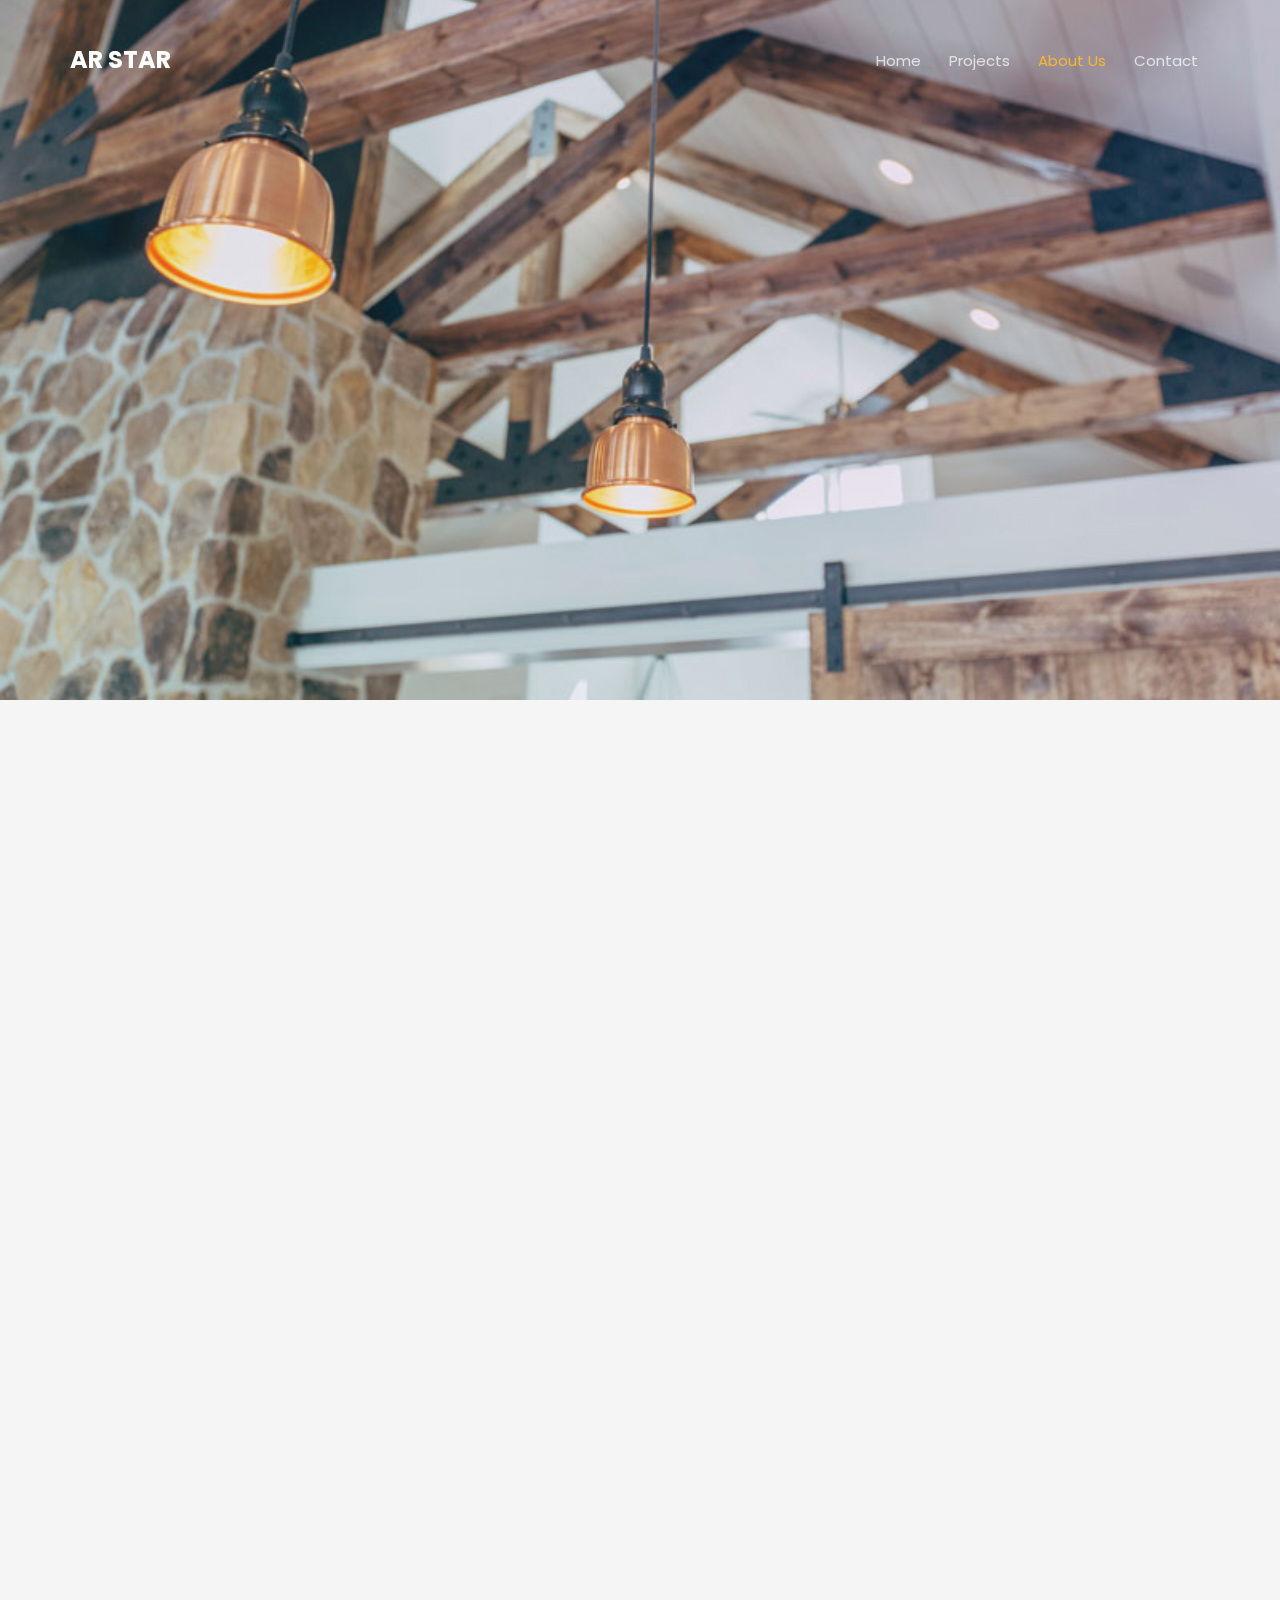
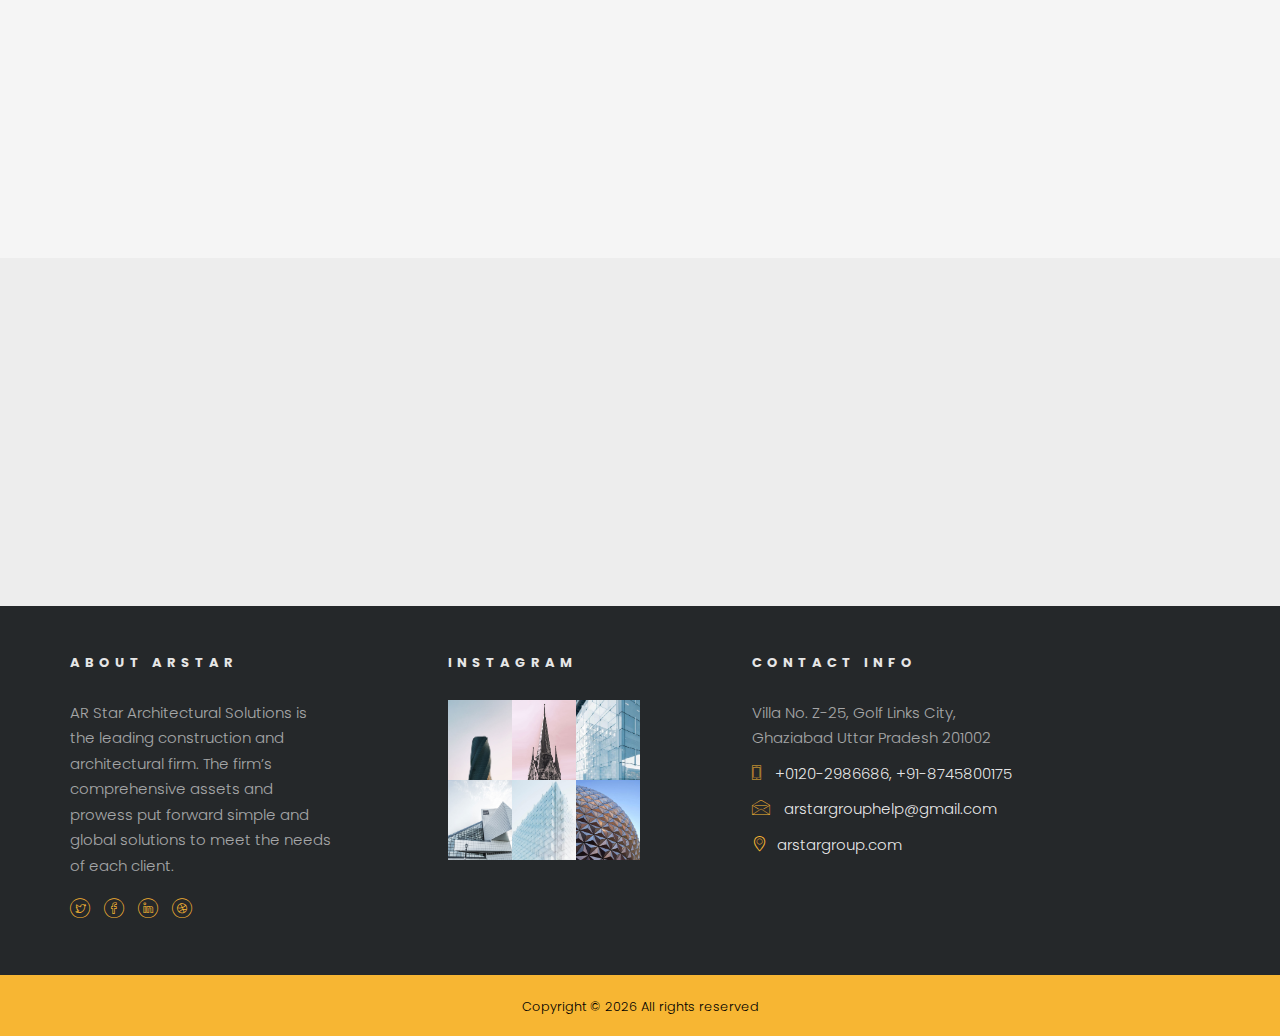
==== commit 99d475c1: "Optimised Website" ====
--- a/about.html
+++ b/about.html
@@ -1,9 +1,9 @@
-<!DOCTYPE HTML>
+﻿<!DOCTYPE HTML>
 <html>
 	<head>
 	<meta charset="utf-8">
 	<meta http-equiv="X-UA-Compatible" content="IE=edge">
-	<title>Complex Template</title>
+    <title>AR Star Solutions</title>
 	<meta name="viewport" content="width=device-width, initial-scale=1">
 	<meta name="description" content="" />
 	<meta name="keywords" content="" />
@@ -57,282 +57,847 @@
 		
 	<div class="colorlib-loader"></div>
 
-	<div id="page">
-		<nav class="colorlib-nav" role="navigation">
-			<div class="top-menu">
-				<div class="container">
-					<div class="row">
-						<div class="col-xs-2">
-							<div id="colorlib-logo"><a href="index.html">Complex</a></div>
-						</div>
-						<div class="col-xs-10 text-right menu-1">
-							<ul>
-								<li><a href="index.html">Home</a></li>
-								<li class="has-dropdown">
-									<a href="project.html">Projects</a>
-									<ul class="dropdown">
-										<li><a href="#">Commercial</a></li>
-										<li><a href="#">Apartment</a></li>
-										<li><a href="#">House</a></li>
-										<li><a href="#">Building</a></li>
-									</ul>
-								</li>
-								<li><a href="services.html">Services</a></li>
-								<li><a href="blog.html">Blog</a></li>
-								<li class="active"><a href="about.html">About</a></li>
-								<li><a href="contact.html">Contact</a></li>
-							</ul>
-						</div>
-					</div>
-				</div>
-			</div>
-		</nav>
-		<aside id="colorlib-hero">
-			<div class="flexslider">
-				<ul class="slides">
-			   	<li style="background-image: url(images/cover_img_3.jpg);">
-			   		<div class="overlay"></div>
-			   		<div class="container-fluid">
-			   			<div class="row">
-				   			<div class="col-md-8 col-sm-12 col-md-offset-2 slider-text">
-				   				<div class="slider-text-inner text-center">
-				   					<h1>About us</h1>
-				   					<h2><a href="index.html">Home</a> - About</h2>
-				   				</div>
-				   			</div>
-				   		</div>
-			   		</div>
-			   	</li>
-			  	</ul>
-		  	</div>
-		</aside>
-		
-		<div id="colorlib-about">
-			<div class="container">
-				<div class="row row-pb-lg">
-					<div class="col-md-6 animate-box">
-						<div class="about-desc">
-							<h3>About Complex</h3>
-							<p>The Big Oxmox advised her not to do so, because there were thousands of bad Commas, wild Question Marks and devious Semikoli, but the Little Blind Text didn’t listen. She packed her seven versalia, put her initial into the belt and made herself on the way.</p>
-							<p>A small river named Duden flows by their place and supplies it with the necessary regelialia. It is a paradisematic country, in which roasted parts of sentences fly into your mouth.</p>
-						</div>
-					</div>
-					<div class="col-md-6 animate-box">
-						<div class="fancy-collapse-panel">
-                     <div class="panel-group" id="accordion" role="tablist" aria-multiselectable="true">
-								<div class="panel panel-default">
-									<div class="panel-heading" role="tab" id="headingOne">
-										<h4 class="panel-title">
-										   <a data-toggle="collapse" data-parent="#accordion" href="#collapseOne" aria-expanded="true" aria-controls="collapseOne">Who we are
-										   </a>
-										</h4>
-									</div>
-									<div id="collapseOne" class="panel-collapse collapse in" role="tabpanel" aria-labelledby="headingOne">
-										<div class="panel-body">
-										   <p>Far far away, behind the word <strong>mountains</strong>, far from the countries Vokalia and Consonantia, there live the blind texts. Separated they live in Bookmarksgrove right at the coast of the Semantics, a large language ocean.</p>
-										</div>
-									</div>
-								</div>
-								<div class="panel panel-default">
-									<div class="panel-heading" role="tab" id="headingTwo">
-										<h4 class="panel-title">
-										   <a class="collapsed" data-toggle="collapse" data-parent="#accordion" href="#collapseTwo" aria-expanded="false" aria-controls="collapseTwo">What we do?
-										   </a>
-										</h4>
-									</div>
-								 	<div id="collapseTwo" class="panel-collapse collapse" role="tabpanel" aria-labelledby="headingTwo">
-										<div class="panel-body">
-										   <p>Far far away, behind the word <strong>mountains</strong>, far from the countries Vokalia and Consonantia, there live the blind texts. Separated they live in Bookmarksgrove right at the coast of the Semantics, a large language ocean.</p>
-									 	</div>
-									</div>
-								</div>
-                     	<div class="panel panel-default">
-                         	<div class="panel-heading" role="tab" id="headingThree">
-                             	<h4 class="panel-title">
-                                 <a class="collapsed" data-toggle="collapse" data-parent="#accordion" href="#collapseThree" aria-expanded="false" aria-controls="collapseThree">Why Choose us
-                                 </a>
-                             	</h4>
-                         	</div>
-                         	<div id="collapseThree" class="panel-collapse collapse" role="tabpanel" aria-labelledby="headingThree">
-                             	<div class="panel-body">
-                                 <p>Far far away, behind the word <strong>mountains</strong>, far from the countries Vokalia and Consonantia, there live the blind texts. Separated they live in Bookmarksgrove right at the coast of the Semantics, a large language ocean.</p>	
-                              </div>
-                           </div>
+    <div id="page">
+        <nav class="colorlib-nav" role="navigation">
+            <div class="top-menu">
+                <div class="container">
+                    <div class="row">
+                        <div class="col-xs-2">
+                            <div id="colorlib-logo"><a href="index.html">AR Star</a></div>
                         </div>
-                     </div>
-                  </div>
-					</div>
-				</div>
-				<div class="row">
-					<div class="col-md-8 col-md-offset-2 text-center colorlib-heading animate-box">
-						<h2>Our Team</h2>
-						<p>Even the all-powerful Pointing has no control about the blind texts it is an almost unorthographic life One day however a small line of blind text by the name</p>
-					</div>
-				</div>
-				<div class="row">
-					<div class="col-md-3 animate-box">
-						<a href="#" class="staff-img staff-img2" style="background-image: url(images/person1.jpg);">
-							<div class="desc-staff">
-								<h3>Ian Moore</h3>
-								<span>Electrician</span>
-							</div>
-						</a>
-					</div>
-					<div class="col-md-3 animate-box">
-						<a href="#" class="staff-img staff-img2" style="background-image: url(images/person2.jpg);">
-							<div class="desc-staff">
-								<h3>Jack Clark</h3>
-								<span>Engineer</span>
-							</div>
-						</a>
-					</div>
-					<div class="col-md-3 animate-box">
-						<a href="#" class="staff-img staff-img2" style="background-image: url(images/person3.jpg);">
-							<div class="desc-staff">
-								<h3>Kiven Lewis</h3>
-								<span>Architect</span>
-							</div>
-						</a>
-					</div>
-					<div class="col-md-3 animate-box">
-						<a href="#" class="staff-img staff-img2" style="background-image: url(images/person4.jpg);">
-							<div class="desc-staff">
-								<h3>Charles Scott</h3>
-								<span>Assistant Engineer</span>
-							</div>
-						</a>
-					</div>
-				</div>
-			</div>
-		</div>
-	
-		<div id="colorlib-subscribe">
-			<div class="overlay"></div>
-			<div class="container">
-				<div class="row">
-					<div class="col-md-8 col-md-offset-2 text-center colorlib-heading animate-box">
-						<h2>Subscribe Newsletter</h2>
-						<p>Subscribe our newsletter and get latest update</p>
-					</div>
-				</div>
-				<div class="row animate-box">
-					<div class="col-md-6 col-md-offset-3">
-						<div class="row">
-							<form class="form-inline qbstp-header-subscribe">
-								<div class="col-three-forth">
-									<div class="form-group">
-										<input type="text" class="form-control" id="email" placeholder="Enter your email">
-									</div>
-								</div>
-								<div class="col-one-third">
-									<div class="form-group">
-										<button type="submit" class="btn btn-primary">Subscribe Now</button>
-									</div>
-								</div>
-							</form>
-						</div>
-					</div>
-				</div>
-			</div>
-		</div>
-		<footer id="colorlib-footer">
-			<div class="contact-information">
-				<div class="container">
-					<div class="row">
-						<div class="col-md-8 col-md-offset-2">
-							<div class="row">
-								<div class="col-md-4 text-center">
-									<div class="info-wrap">
-										<span class="icon"><i class="icon-location4"></i></span>
-										<p>291 South 21th Street, <br> Suite 721 New York NY 10016</p>
-									</div>
-								</div>
-								<div class="col-md-4 text-center">
-									<div class="info-wrap">
-										<span class="icon"><i class="icon-world"></i></span>
-										<p><a href="#">info@example.com</a> <br> <a href="#">www.example.com</a></p>
-									</div>
-								</div>
-								<div class="col-md-4 text-center">
-									<div class="info-wrap">
-										<span class="icon"><i class="icon-phone2"></i></span>
-										<p><a href="#">(001) 2345 6789</a> <br> <a href="#">(001) 9876 5432</a></p>
-									</div>
-								</div>
-							</div>
-						</div>
-					</div>
-				</div>
-			</div>
-			<div class="container">
-				<div class="row row-pb-md">
-					<div class="col-md-3 colorlib-widget">
-						<h4>About Complex</h4>
-						<p>Far from the countries Vokalia and Consonantia, there live the blind texts. Separated they live in Bookmarksgrove right at the coast of the Semantics</p>
-						<p>
-							<ul class="colorlib-social-icons">
-								<li><a href="#"><i class="icon-twitter"></i></a></li>
-								<li><a href="#"><i class="icon-facebook"></i></a></li>
-								<li><a href="#"><i class="icon-linkedin"></i></a></li>
-								<li><a href="#"><i class="icon-dribbble"></i></a></li>
-							</ul>
-						</p>
-					</div>
-					<div class="col-md-3 col-md-push-1 colorlib-widget">
-						<h4>Information</h4>
-						<p>
-							<ul class="colorlib-footer-links">
-								<li><a href="#"><i class="icon-check"></i> Our Company</a></li>
-								<li><a href="#"><i class="icon-check"></i> Certification</a></li>
-								<li><a href="#"><i class="icon-check"></i> Our services</a></li>
-								<li><a href="#"><i class="icon-check"></i> Career</a></li>
-								<li><a href="#"><i class="icon-check"></i> Core Values</a></li>
-								<li><a href="#"><i class="icon-check"></i> Company History</a></li>
-								<li><a href="#"><i class="icon-check"></i> FAQ</a></li>
-							</ul>
-						</p>
-					</div>
-
-					<div class="col-md-3 colorlib-widget">
-						<h4>Instagram</h4>
-						<div class="instagram">
-							<a href="#" class="insta-img" style="background-image: url(images/building-1.jpg);"></a>
-							<a href="#" class="insta-img" style="background-image: url(images/building-2.jpg);"></a>
-							<a href="#" class="insta-img" style="background-image: url(images/building-3.jpg);"></a>
-							<a href="#" class="insta-img" style="background-image: url(images/building-4.jpg);"></a>
-							<a href="#" class="insta-img" style="background-image: url(images/building-5.jpg);"></a>
-							<a href="#" class="insta-img" style="background-image: url(images/building-6.jpg);"></a>
-						</div>
-					</div>
-
-					<div class="col-md-3 col-md-push-1 colorlib-widget">
-						<h4>Contact Info</h4>
-						<ul class="colorlib-footer-links">
-							<li>291 South 21th Street, <br> Suite 721 New York NY 10016</li>
-							<li><a href="tel://1234567920"><i class="icon-phone"></i> + 1235 2355 98</a></li>
-							<li><a href="mailto:info@yoursite.com"><i class="icon-envelope"></i> info@yoursite.com</a></li>
-							<li><a href="http://luxehotel.com"><i class="icon-location4"></i> yourwebsite.com</a></li>
-						</ul>
-					</div>
-				</div>
-			</div>
-			<div class="copy">
-				<div class="container">
-					<div class="row">
-						<div class="col-md-12 text-center">
-							<p>
-								<small class="block">
-									<!-- Link back to Colorlib can't be removed. Template is licensed under CC BY 3.0. -->
-Copyright &copy;<script>document.write(new Date().getFullYear());</script> All rights reserved | This template is made with <i class="icon-heart3" aria-hidden="true"></i> by <a href="https://colorlib.com" target="_blank">Colorlib</a>
-<!-- Link back to Colorlib can't be removed. Template is licensed under CC BY 3.0. -->
-								</small>
-							</p>
-						</div>
-					</div>
-				</div>
-			</div>
-		</footer>
-	</div>
+                        <div class="col-xs-10 text-right menu-1">
+                            <ul>
+                                <li><a href="index.html">Home</a></li>
+                                <li class="has-dropdown">
+                                    <a href="project.html">Projects</a>
+                                    <!--<ul class="dropdown">
+                                        <li><a href="#">Commercial</a></li>
+                                        <li><a href="#">Apartment</a></li>
+                                        <li><a href="#">House</a></li>
+                                        <li><a href="#">Building</a></li>
+                                    </ul>-->
+                                </li>
+                                <!--<li><a href="services.html">Services</a></li>-->
+                                <!--<li><a href="blog.html">Blog</a></li>-->
+                                <li class="active"><a href="about.html">About Us</a></li>
+                                <li><a href="contact.html">Contact</a></li>
+                            </ul>
+                        </div>
+                    </div>
+                </div>
+            </div>
+        </nav>
+        <aside id="colorlib-hero">
+            <div class="flexslider">
+                <ul class="slides">
+                    <li style="background-image: url(images/about_cover.jpg);">
+                        <div class="overlay"></div>
+                        <div class="container-fluid">
+                            <div class="row">
+                                <div class="col-md-8 col-sm-12 col-md-offset-2 slider-text">
+                                    <div class="slider-text-inner text-center">
+                                        <h1>About us</h1>
+                                        <h2><a href="index.html">Home</a> - About</h2>
+                                    </div>
+                                </div>
+                            </div>
+                        </div>
+                    </li>
+                </ul>
+            </div>
+        </aside>
+
+        <div id="colorlib-about">
+            <div class="container">
+                <div class="row row-pb-lg">
+                    <div class="col-md-6 animate-box">
+                        <div class="about-desc">
+                            <h3>AR Star Group</h3>
+                            <p>AR Star Architectural Solutions is the leading construction and architectural firm. </p>
+                            <p>Our solutions range from <strong>Architectural</strong> solutions, <strong>Building</strong> & <strong>Construction</strong>, <strong>Interior Designing</strong>, and <strong>Home Automation</strong> solutions.</p>
+                            </div>
+                    </div>
+                    <div class="col-md-6 animate-box">
+                        <div class="fancy-collapse-panel">
+                            <div class="panel-group" id="accordion" role="tablist" aria-multiselectable="true">
+                                <div class="panel panel-default">
+                                    <div class="panel-heading" role="tab" id="headingOne">
+                                        <h4 class="panel-title">
+                                            <a data-toggle="collapse" data-parent="#accordion" href="#collapseOne" aria-expanded="true" aria-controls="collapseOne">
+                                                Who we are
+                                            </a>
+                                        </h4>
+                                    </div>
+                                    <div id="collapseOne" class="panel-collapse collapse in" role="tabpanel" aria-labelledby="headingOne">
+                                        <div class="panel-body">
+                                            <p>AR Star Architectural Solutions is the leading construction and architectural firm. We have years of experience with building best in class architectural solutions that are especially suited to our client's requirements. </p>
+                                        </div>
+                                    </div>
+                                </div>
+                                <div class="panel panel-default">
+                                    <div class="panel-heading" role="tab" id="headingTwo">
+                                        <h4 class="panel-title">
+                                            <a class="collapsed" data-toggle="collapse" data-parent="#accordion" href="#collapseTwo" aria-expanded="false" aria-controls="collapseTwo">
+                                                What we do?
+                                            </a>
+                                        </h4>
+                                    </div>
+                                    <div id="collapseTwo" class="panel-collapse collapse" role="tabpanel" aria-labelledby="headingTwo">
+                                        <div class="panel-body">
+                                            <p>Our motivation comes from providing our customers with a world-class and hassle-free experience, therefore, our solutions range from Architectural solutions, Building & Construction, Interior Designing, and Home Automation solutions.</p>
+                                        </div>
+                                    </div>
+                                </div>
+                                <div class="panel panel-default">
+                                    <div class="panel-heading" role="tab" id="headingThree">
+                                        <h4 class="panel-title">
+                                            <a class="collapsed" data-toggle="collapse" data-parent="#accordion" href="#collapseThree" aria-expanded="false" aria-controls="collapseThree">
+                                                Why Choose us
+                                            </a>
+                                        </h4>
+                                    </div>
+                                    <div id="collapseThree" class="panel-collapse collapse" role="tabpanel" aria-labelledby="headingThree">
+                                        <div class="panel-body">
+                                            <p>The firm’s comprehensive assets and prowess put forward simple and global solutions to meet the needs of each client. Our team consists of experienced and customer-oriented individuals that are dedicated to providing the top-notch service to our clients. </p>
+                                        </div>
+                                    </div>
+                                </div>
+                            </div>
+                        </div>
+                    </div>
+                </div>
+                <div class="row">
+                    <div class="col-md-8 col-md-offset-2 text-center colorlib-heading animate-box">
+                        <h2>Our Team</h2>
+                        <p>Our team consists of experienced and customer-oriented individuals that are dedicated to providing the top-notch service to our clients.</p>
+                    </div>
+                </div>
+                <div class="row">
+                    <div class="col-md-3 animate-box">
+                        <a href="#" class="staff-img staff-img2" style="background-image: url(images/person1.jpg);">
+                            <div class="desc-staff">
+                                <h3>Akshay Chaudhary</h3>
+                                <span>Chief Executive Officer</span>
+                            </div>
+                        </a>
+                    </div>
+                    <div class="col-md-3 animate-box">
+                        <a href="#" class="staff-img staff-img2" style="background-image: url(images/vikhyat.jpg);">
+                            <div class="desc-staff">
+                                <h3>Vikhyat Chauhan</h3>
+                                <span>Techincal Advisor</span>
+                            </div>
+                        </a>
+                    </div>
+                    <div class="col-md-3 animate-box">
+                        <a href="#" class="staff-img staff-img2" style="background-image: url(images/person3.jpg);">
+                            <div class="desc-staff">
+                                <h3>Ritika Chauhan</h3>
+                                <span>Interior Designer</span>
+                            </div>
+                        </a>
+                    </div>
+                    <div class="col-md-3 animate-box">
+                        <a href="#" class="staff-img staff-img2" style="background-image: url(images/person4.jpg);">
+                            <div class="desc-staff">
+                                <h3>Charles Scott</h3>
+                                <span>Assistant Engineer</span>
+                            </div>
+                        </a>
+                    </div>
+                </div>
+            </div>
+        </div>
+
+        <!--FlowDesk Integration-->
+        <div class="fd-ef-5f3056866267530026690c61">
+            <style>
+                html.fd-ef-5f3056866267530026690c61 {
+                    font-size: 10px;
+                    font-family: sans-serif;
+                    line-height: 1.15;
+                    -ms-overflow-style: scrollbar;
+                    -ms-text-size-adjust: 100%;
+                    -webkit-text-size-adjust: 100%;
+                    -webkit-tap-highlight-color: rgba(0, 0, 0, 0);
+                }
+
+                .fd-ef-5f3056866267530026690c61 *,
+                .fd-ef-5f3056866267530026690c61 *::before,
+                .fd-ef-5f3056866267530026690c61 *::after {
+                    box-sizing: border-box;
+                }
+
+                .fd-ef-5f3056866267530026690c61 body {
+                    margin: 0;
+                }
+
+                .fd-ef-5f3056866267530026690c61 [tabindex="-1"]:focus {
+                    outline: none !important;
+                }
+
+                .fd-ef-5f3056866267530026690c61 hr {
+                    height: 0;
+                    overflow: visible;
+                    box-sizing: content-box;
+                }
+
+                .fd-ef-5f3056866267530026690c61 h1,
+                .fd-ef-5f3056866267530026690c61 h2,
+                .fd-ef-5f3056866267530026690c61 h3,
+                .fd-ef-5f3056866267530026690c61 h4,
+                .fd-ef-5f3056866267530026690c61 h5,
+                .fd-ef-5f3056866267530026690c61 h6 {
+                    margin-top: 0;
+                    margin-bottom: 0.7em;
+                }
+
+                .fd-ef-5f3056866267530026690c61 p {
+                    margin-top: 6rem;
+                    margin-bottom: 1rem;
+                }
+
+                .fd-ef-5f3056866267530026690c61 abbr[title],
+                .fd-ef-5f3056866267530026690c61 abbr[data-original-title] {
+                    cursor: help;
+                    border-bottom: 0;
+                    -webkit-text-decoration: underline dotted;
+                    text-decoration: underline dotted;
+                }
+
+                .fd-ef-5f3056866267530026690c61 address {
+                    font-style: normal;
+                    line-height: inherit;
+                    margin-bottom: 1.4rem;
+                }
+
+                .fd-ef-5f3056866267530026690c61 ol,
+                .fd-ef-5f3056866267530026690c61 ul,
+                .fd-ef-5f3056866267530026690c61 dl {
+                    margin-top: 0;
+                    margin-bottom: 1.4rem;
+                }
+
+                    .fd-ef-5f3056866267530026690c61 ol ol,
+                    .fd-ef-5f3056866267530026690c61 ul ul,
+                    .fd-ef-5f3056866267530026690c61 ol ul,
+                    .fd-ef-5f3056866267530026690c61 ul ol {
+                        margin-bottom: 0;
+                    }
+
+                .fd-ef-5f3056866267530026690c61 dt {
+                    font-weight: bolder;
+                }
+
+                .fd-ef-5f3056866267530026690c61 dd {
+                    margin-left: 0;
+                    margin-bottom: 0.7rem;
+                }
+
+                .fd-ef-5f3056866267530026690c61 blockquote {
+                    margin: 0 0 1.4rem;
+                }
+
+                .fd-ef-5f3056866267530026690c61 dfn {
+                    font-style: italic;
+                }
+
+                .fd-ef-5f3056866267530026690c61 b,
+                .fd-ef-5f3056866267530026690c61 strong {
+                    font-weight: bolder;
+                }
+
+                .fd-ef-5f3056866267530026690c61 small {
+                    font-size: 80%;
+                }
+
+                .fd-ef-5f3056866267530026690c61 sub,
+                .fd-ef-5f3056866267530026690c61 sup {
+                    position: relative;
+                    font-size: 75%;
+                    line-height: 0;
+                    vertical-align: baseline;
+                }
+
+                .fd-ef-5f3056866267530026690c61 sub {
+                    bottom: -0.25em;
+                }
+
+                .fd-ef-5f3056866267530026690c61 sup {
+                    top: -0.5em;
+                }
+
+                .fd-ef-5f3056866267530026690c61 a {
+                    color: #000000;
+                    text-decoration: none;
+                    background-color: transparent;
+                    -webkit-text-decoration-skip: objects;
+                }
+
+                    .fd-ef-5f3056866267530026690c61 a:hover {
+                        color: #F7B633;
+                        text-decoration: none;
+                    }
+
+                .fd-ef-5f3056866267530026690c61 pre,
+                .fd-ef-5f3056866267530026690c61 code,
+                .fd-ef-5f3056866267530026690c61 kbd,
+                .fd-ef-5f3056866267530026690c61 samp {
+                    font-size: 1em;
+                    font-family: monospace;
+                }
+
+                .fd-ef-5f3056866267530026690c61 pre {
+                    overflow: auto;
+                    margin-top: 0;
+                    margin-bottom: 1.4rem;
+                }
+
+                .fd-ef-5f3056866267530026690c61 figure {
+                    margin: 0 0 1.4rem;
+                }
+
+                .fd-ef-5f3056866267530026690c61 img {
+                    border-style: none;
+                    vertical-align: middle;
+                }
+
+                .fd-ef-5f3056866267530026690c61 svg:not(:root) {
+                    overflow: hidden;
+                }
+
+                .fd-ef-5f3056866267530026690c61 a,
+                .fd-ef-5f3056866267530026690c61 area,
+                .fd-ef-5f3056866267530026690c61 button,
+                .fd-ef-5f3056866267530026690c61 [role="button"],
+                .fd-ef-5f3056866267530026690c61 input,
+                .fd-ef-5f3056866267530026690c61 label,
+                .fd-ef-5f3056866267530026690c61 select,
+                .fd-ef-5f3056866267530026690c61 summary,
+                .fd-ef-5f3056866267530026690c61 textarea {
+                    touch-action: manipulation;
+                }
+
+                .fd-ef-5f3056866267530026690c61 label {
+                    display: inline-block;
+                    font-weight: bolder;
+                    margin-bottom: 0.7rem;
+                }
+
+                .fd-ef-5f3056866267530026690c61 button:focus {
+                    outline: 1px dotted;
+                }
+
+                .fd-ef-5f3056866267530026690c61 input,
+                .fd-ef-5f3056866267530026690c61 button,
+                .fd-ef-5f3056866267530026690c61 select,
+                .fd-ef-5f3056866267530026690c61 optgroup,
+                .fd-ef-5f3056866267530026690c61 textarea {
+                    margin: 0;
+                    font-size: inherit;
+                    font-family: inherit;
+                    line-height: inherit;
+                }
+
+                .fd-ef-5f3056866267530026690c61 button,
+                .fd-ef-5f3056866267530026690c61 input {
+                    overflow: visible;
+                }
+
+                .fd-ef-5f3056866267530026690c61 button,
+                .fd-ef-5f3056866267530026690c61 select {
+                    text-transform: none;
+                }
+
+                .fd-ef-5f3056866267530026690c61 button,
+                html.fd-ef-5f3056866267530026690c61 [type="button"],
+                .fd-ef-5f3056866267530026690c61 [type="reset"],
+                .fd-ef-5f3056866267530026690c61 [type="submit"] {
+                    -webkit-appearance: button;
+                }
+
+                    .fd-ef-5f3056866267530026690c61 button::-moz-focus-inner,
+                    .fd-ef-5f3056866267530026690c61 [type="button"]::-moz-focus-inner,
+                    .fd-ef-5f3056866267530026690c61 [type="reset"]::-moz-focus-inner,
+                    .fd-ef-5f3056866267530026690c61 [type="submit"]::-moz-focus-inner {
+                        padding: 0;
+                        border-style: none;
+                    }
+
+                .fd-ef-5f3056866267530026690c61 input[type="radio"],
+                .fd-ef-5f3056866267530026690c61 input[type="checkbox"] {
+                    padding: 0;
+                    box-sizing: border-box;
+                }
+
+                .fd-ef-5f3056866267530026690c61 input[type="date"],
+                .fd-ef-5f3056866267530026690c61 input[type="time"],
+                .fd-ef-5f3056866267530026690c61 input[type="datetime-local"],
+                .fd-ef-5f3056866267530026690c61 input[type="month"] {
+                    -webkit-appearance: listbox;
+                }
+
+                .fd-ef-5f3056866267530026690c61 textarea {
+                    resize: vertical;
+                    overflow: auto;
+                }
+
+                .fd-ef-5f3056866267530026690c61 fieldset {
+                    border: 0;
+                    margin: 0;
+                    padding: 0;
+                    min-width: 0;
+                }
+
+                .fd-ef-5f3056866267530026690c61 legend {
+                    color: inherit;
+                    width: 100%;
+                    display: block;
+                    padding: 0;
+                    font-size: 2.0999999999999996rem;
+                    max-width: 100%;
+                    line-height: inherit;
+                    white-space: normal;
+                    margin-bottom: 0.7rem;
+                }
+
+                .fd-ef-5f3056866267530026690c61 progress {
+                    vertical-align: baseline;
+                }
+
+                .fd-ef-5f3056866267530026690c61 [type="number"]::-webkit-inner-spin-button,
+                .fd-ef-5f3056866267530026690c61 [type="number"]::-webkit-outer-spin-button {
+                    height: auto;
+                }
+
+                .fd-ef-5f3056866267530026690c61 [type="search"] {
+                    outline-offset: -2px;
+                    -webkit-appearance: none;
+                }
+
+                    .fd-ef-5f3056866267530026690c61 [type="search"]::-webkit-search-cancel-button,
+                    .fd-ef-5f3056866267530026690c61 [type="search"]::-webkit-search-decoration {
+                        -webkit-appearance: none;
+                    }
+
+                .fd-ef-5f3056866267530026690c61 ::-webkit-file-upload-button {
+                    font: inherit;
+                    -webkit-appearance: button;
+                }
+
+                .fd-ef-5f3056866267530026690c61 output {
+                    display: inline-block;
+                }
+
+                .fd-ef-5f3056866267530026690c61 summary {
+                    display: list-item;
+                }
+
+                .fd-ef-5f3056866267530026690c61 template {
+                    display: none;
+                }
+
+                .fd-ef-5f3056866267530026690c61 [hidden] {
+                    display: none !important;
+                }
+
+                html.fd-ef-5f3056866267530026690c61,
+                html.fd-ef-5f3056866267530026690c61 body {
+                    width: 100%;
+                    height: 100%;
+                }
+
+                .fd-ef-5f3056866267530026690c61 .fd-form-control {
+                    width: 100%;
+                    display: block;
+                    box-shadow: none;
+                    -webkit-transition: all 0.4s;
+                    transition: all 0.4s;
+                }
+
+                    .fd-ef-5f3056866267530026690c61 .fd-form-control::-webkit-input-placeholder {
+                        color: inherit;
+                        opacity: 1;
+                    }
+
+                    .fd-ef-5f3056866267530026690c61 .fd-form-control::-webkit-input-placeholder,
+                    .fd-ef-5f3056866267530026690c61 .fd-form-control::-moz-placeholder,
+                    .fd-ef-5f3056866267530026690c61 .fd-form-control:-ms-input-placeholder,
+                    .fd-ef-5f3056866267530026690c61 .fd-form-control::placeholder {
+                        color: inherit;
+                        opacity: 1;
+                    }
+
+                .fd-ef-5f3056866267530026690c61 .fd-form-description {
+                    margin: 5px 0 0 0;
+                    font-size: 0.9em;
+                }
+
+                .fd-ef-5f3056866267530026690c61 .fd-form-feedback {
+                    margin: 5px 0 0 0;
+                    font-size: 0.9em;
+                }
+
+                .fd-ef-5f3056866267530026690c61 .fd-form-group {
+                    margin: 0 0 1.5rem;
+                    position: relative;
+                }
+
+                    .fd-ef-5f3056866267530026690c61 .fd-form-group.fd-has-success .fd-form-feedback,
+                    .fd-ef-5f3056866267530026690c61 .fd-form-group.fd-has-success .fd-form-check {
+                        color: #02dba8 !important;
+                    }
+
+                    .fd-ef-5f3056866267530026690c61 .fd-form-group.fd-has-success .fd-form-control {
+                        color: #02dba8 !important;
+                        border-color: #02dba8 !important;
+                    }
+
+                    .fd-ef-5f3056866267530026690c61 .fd-form-group.fd-has-success .fd-form-feedback {
+                        display: block;
+                    }
+
+                    .fd-ef-5f3056866267530026690c61 .fd-form-group.fd-has-error .fd-form-feedback,
+                    .fd-ef-5f3056866267530026690c61 .fd-form-group.fd-has-error .fd-form-check {
+                        color: #eb3d3b !important;
+                    }
+
+                    .fd-ef-5f3056866267530026690c61 .fd-form-group.fd-has-error .fd-form-control {
+                        color: #eb3d3b !important;
+                        border-color: #eb3d3b !important;
+                    }
+
+                    .fd-ef-5f3056866267530026690c61 .fd-form-group.fd-has-error .fd-form-feedback {
+                        display: block;
+                    }
+
+                .fd-ef-5f3056866267530026690c61 .fd-btn {
+                    cursor: pointer;
+                    display: -webkit-inline-box;
+                    display: inline-flex;
+                    box-shadow: none;
+                    text-align: center;
+                    -webkit-transition: all 0.4s;
+                    transition: all 0.4s;
+                    -webkit-box-align: center;
+                    align-items: center;
+                    text-shadow: none;
+                    white-space: normal;
+                    -webkit-box-pack: center;
+                    justify-content: center;
+                    text-decoration: none;
+                }
+
+                    .fd-ef-5f3056866267530026690c61 .fd-btn.disabled,
+                    .fd-ef-5f3056866267530026690c61 .fd-btn:disabled {
+                        opacity: 0.8;
+                    }
+
+                    .fd-ef-5f3056866267530026690c61 .fd-btn p {
+                        margin: 0;
+                    }
+
+                .fd-ef-5f3056866267530026690c61 .ff__root {
+                    background: #ededed;
+                }
+
+                .fd-ef-5f3056866267530026690c61 .ff__container {
+                    margin: 0 auto;
+                    max-width: 1170px;
+                    background: #ededed;
+                }
+
+                .fd-ef-5f3056866267530026690c61 .ff__form {
+                    color: #333333;
+                    width: 100%;
+                    margin: 0;
+                    padding-top: 30px;
+                    padding-left: 30px;
+                    padding-right: 30px;
+                    font-size: 16px;
+                    text-align: center;
+                    font-family: "Poppins", Arial, sans-serif;
+                    font-weight: 300;
+                    line-height: 1.6;
+                    letter-spacing: 0.1px;
+                    text-transform: none;
+                }
+
+                .fd-ef-5f3056866267530026690c61 .ff__title {
+                    color: #000000;
+                    width: 100%;
+                    margin: 0 0 25px;
+                    display: block;
+                    font-size: 37px;
+                    text-align: center;
+                    font-family: "Poppins", Arial, sans-serif;
+                    font-weight: 700;
+                    line-height: 1;
+                    letter-spacing: 0px;
+                    text-transform: none;
+                }
+
+                    .fd-ef-5f3056866267530026690c61 .ff__title p {
+                        margin: 0;
+                    }
+
+                .fd-ef-5f3056866267530026690c61 .ff__subtitle {
+                    width: 100%;
+                    margin: 0 0 30px;
+                    display: block;
+                }
+
+                    .fd-ef-5f3056866267530026690c61 .ff__subtitle p {
+                        margin: 0;
+                    }
+
+                .fd-ef-5f3056866267530026690c61 .fd-has-success .ff__fields {
+                    display: none;
+                }
+
+                .fd-ef-5f3056866267530026690c61 .ff__fields .fd-form-group {
+                    margin-bottom: 10px;
+                }
+
+                    .fd-ef-5f3056866267530026690c61 .ff__fields .fd-form-group:last-child {
+                        margin-bottom: 0;
+                    }
+
+                .fd-ef-5f3056866267530026690c61 .ff__grid {
+                    margin: -10px -5px 0;
+                    display: -webkit-box;
+                    display: flex;
+                    flex-wrap: wrap;
+                    -webkit-box-pack: center;
+                    justify-content: center;
+                }
+
+                .fd-ef-5f3056866267530026690c61 .ff__cell {
+                    margin: 10px 0 0 0;
+                    padding: 0 5px;
+                    -webkit-box-flex: 1;
+                    flex-grow: 1;
+                    max-width: 250px;
+                    min-width: 140px;
+                    flex-basic: 0%;
+                    flex-shrink: 0;
+                }
+
+                @media (max-width: 575px) {
+                    .fd-ef-5f3056866267530026690c61 .ff__cell {
+                        -webkit-box-flex: 0;
+                        flex: 0 0 100%;
+                        max-width: 100%;
+                    }
+                }
+
+                .fd-ef-5f3056866267530026690c61 .ff__control {
+                    color: #000000;
+                    border: 1px solid #dddddd;
+                    height: 46px;
+                    display: block;
+                    padding: 12px 20px;
+                    font-size: 13px;
+                    background: transparent;
+                    text-align: left;
+                    font-family: "Poppins", Arial, sans-serif;
+                    font-weight: 400;
+                    line-height: 20px;
+                    border-radius: 0px;
+                    letter-spacing: 0.1px;
+                    text-transform: none;
+                }
+
+                .fd-ef-5f3056866267530026690c61 .ff__footer {
+                    -webkit-box-flex: 0;
+                    flex: 0 0 auto;
+                    padding: 0 5px;
+                    margin-top: 10px;
+                }
+
+                @media (max-width: 575px) {
+                    .fd-ef-5f3056866267530026690c61 .ff__footer {
+                        margin-top: 25px;
+                    }
+                }
+
+                .fd-ef-5f3056866267530026690c61 .ff__button {
+                    color: #ffffff;
+                    border: 0px solid #000000;
+                    display: inline-block;
+                    padding: 12px 20px;
+                    font-size: 17px;
+                    background: #F7B633;
+                    text-align: center;
+                    font-family: Helvetica, sans-serif;
+                    font-weight: 400;
+                    line-height: 20px;
+                    border-radius: 0px;
+                    letter-spacing: 0.1px;
+                    text-transform: none;
+                }
+
+                .fd-ef-5f3056866267530026690c61 .ff__success {
+                    display: none;
+                }
+
+                .fd-ef-5f3056866267530026690c61 .fd-has-success .ff__success {
+                    display: block;
+                }
+
+                .fd-ef-5f3056866267530026690c61 .ff__success > *:last-child {
+                    margin-bottom: 0;
+                }
+
+                .fd-ef-5f3056866267530026690c61 .ff__error {
+                    margin: 10px 0 0 0;
+                    display: none;
+                }
+
+                .fd-ef-5f3056866267530026690c61 .fd-has-error .ff__error {
+                    display: block;
+                }
+
+                .fd-ef-5f3056866267530026690c61 .ff__error > *:last-child {
+                    margin-bottom: 0;
+                }
+            </style>
+
+            <div class="ff__root">
+                <div class="ff__container">
+                    <form class="ff__form" action="https://form.flodesk.com/submit" method="post" data-form="fdv2">
+                        <div class="row">
+                            <div class="col-md-8 col-md-offset-2 text-center colorlib-heading animate-box">
+                                <h2>Subscribe Newsletter</h2>
+                                <p>Subscribe to our Newsletter and get Latest updates from Us</p>
+                                <h3 class="text-center colorlib-heading ">
+                                </h3>
+                                <div class="ff__fields">
+                                    <input type="text" name="name" value="" style="display: none" />
+                                    <input type="hidden" name="submitToken" value="7205c16a0f0898eefc8aaffe034d88a3a872da41d8fb6c781d7881bdecc870d754d7f1e2ccb10e145e799b10449654e4f0849aafdccead4795dff48eede40b5c56afc0af1bacee1495b0bd914a29e573b772b707ecd1b7895fdd5b0ed4283dfe" />
+                                    <div class="ff__grid">
+                                        <div class="ff__cell">
+                                            <div class="fd-form-group">
+                                                <input name="firstName" class="fd-form-control ff__control" placeholder="First name">
+                                            </div>
+                                        </div>
+                                        <div class="ff__cell">
+                                            <div class="fd-form-group">
+                                                <input name="lastName" class="fd-form-control ff__control" placeholder="Last name">
+                                            </div>
+                                        </div>
+                                        <div class="ff__cell">
+                                            <div class="fd-form-group">
+                                                <input name="email" class="fd-form-control ff__control" placeholder="Email address">
+                                            </div>
+                                        </div>
+                                        <div class="ff__footer">
+                                            <button type="submit" class="fd-btn ff__button" data-form-el="submit">
+                                                <span>Subscribe</span>
+                                            </button>
+                                        </div>
+                                    </div>
+                                </div>
+                                <div class="fd-success ff__success" data-form-el="success">
+                                    <p>Thank you for subscribing!</p>
+                                </div>
+                                <div class="fd-error ff__error" data-form-el="error"></div>
+                            </div>
+                        </div>
+                    </form>
+                </div>
+            </div>
+
+            <img height="1" width="1" style="display:none" src="https://t.flodesk.com/utm.gif?r=5f3056866267530026690c61" />
+            <script src="https://assets.flodesk.com/form.js?v=1597076515348"></script>
+        </div>
+
+
+        <footer id="colorlib-footer">
+            <!--
+                    <div class="contact-information">
+                        <div class="container">
+                            <div class="row">
+                                <div class="col-md-8 col-md-offset-2">
+                                    <div class="row">
+                                        <div class="col-md-4 text-center">
+                                            <div class="info-wrap">
+                                                <span class="icon"><i class="icon-location4"></i></span>
+                                                <p>291 South 21th Street, <br> Suite 721 New York NY 10016</p>
+                                            </div>
+                                        </div>
+                                        <div class="col-md-4 text-center">
+                                            <div class="info-wrap">
+                                                <span class="icon"><i class="icon-world"></i></span>
+                                                <p><a href="#">info@example.com</a> <br> <a href="#">www.example.com</a></p>
+                                            </div>
+                                        </div>
+                                        <div class="col-md-4 text-center">
+                                            <div class="info-wrap">
+                                                <span class="icon"><i class="icon-phone2"></i></span>
+                                                <p><a href="#">(001) 2345 6789</a> <br> <a href="#">(001) 9876 5432</a></p>
+                                            </div>
+                                        </div>
+                                    </div>
+                                </div>
+                            </div>
+                        </div>
+                    </div> -->
+            <div class="container" style="padding-top: 50px;">
+                <div class="row row-pb-md">
+                    <div class="col-md-3 colorlib-widget">
+                        <h4>About ARSTAR </h4>
+                        <p> AR Star Architectural Solutions is the leading construction and architectural firm. The firm’s comprehensive assets and prowess put forward simple and global solutions to meet the needs of each client.</p>
+                        <p>
+                            <ul class="colorlib-social-icons">
+                                <li><a href="#"><i class="icon-twitter"></i></a></li>
+                                <li><a href="#"><i class="icon-facebook"></i></a></li>
+                                <li><a href="#"><i class="icon-linkedin"></i></a></li>
+                                <li><a href="#"><i class="icon-dribbble"></i></a></li>
+                            </ul>
+                        </p>
+                    </div>
+
+
+                    <div class="col-md-3 colorlib-widget" style="padding-left: 100px; padding-right: 0px">
+                        <h4>Instagram</h4>
+                        <div class="instagram">
+                            <a href="#" class="insta-img" style="background-image: url(images/building-1.jpg);"></a>
+                            <a href="#" class="insta-img" style="background-image: url(images/building-2.jpg);"></a>
+                            <a href="#" class="insta-img" style="background-image: url(images/building-3.jpg);"></a>
+                            <a href="#" class="insta-img" style="background-image: url(images/building-4.jpg);"></a>
+                            <a href="#" class="insta-img" style="background-image: url(images/building-5.jpg);"></a>
+                            <a href="#" class="insta-img" style="background-image: url(images/building-6.jpg);"></a>
+                        </div>
+                    </div>
+
+                    <div class="col-md-3 col-md-push-1 colorlib-widget">
+                        <h4>Contact Info</h4>
+                        <ul class="colorlib-footer-links">
+                            <li>Villa No. Z-25, Golf Links City, <br> Ghaziabad Uttar Pradesh 201002</li>
+                            <li><a href="tel://01202986686"><i class="icon-phone"></i>  +0120-2986686, +91-8745800175</a></li>
+                            <li><a href="mailto:arstargrouphelp@gmail.com"><i class="icon-envelope"></i> arstargrouphelp@gmail.com</a></li>
+                            <li><a href="http://arstargroup.com"><i class="icon-location4"></i>arstargroup.com</a></li>
+                        </ul>
+                    </div>
+                </div>
+            </div>
+            <div class="copy">
+                <div class="container">
+                    <div class="row">
+                        <div class="col-md-12 text-center">
+                            <p>
+                                <small class="block">
+                                    Copyright &copy;
+                                    <script>document.write(new Date().getFullYear());</script> All rights reserved
+                                </small>
+                            </p>
+                        </div>
+                    </div>
+                </div>
+            </div>
+        </footer>
+    </div>
 
 	<div class="gototop js-top">
 		<a href="#" class="js-gotop"><i class="icon-arrow-up2"></i></a>
--- a/css/style.css
+++ b/css/style.css
@@ -287,7 +287,7 @@
           bottom: 0;
           left: 0;
           right: 0;
-          opacity: .3;
+          opacity: .1;
           background: #00b7ea;
           /* Old browsers */
           background: -moz-linear-gradient(45deg, #43DDE6 0%, #9870FC 100%);
